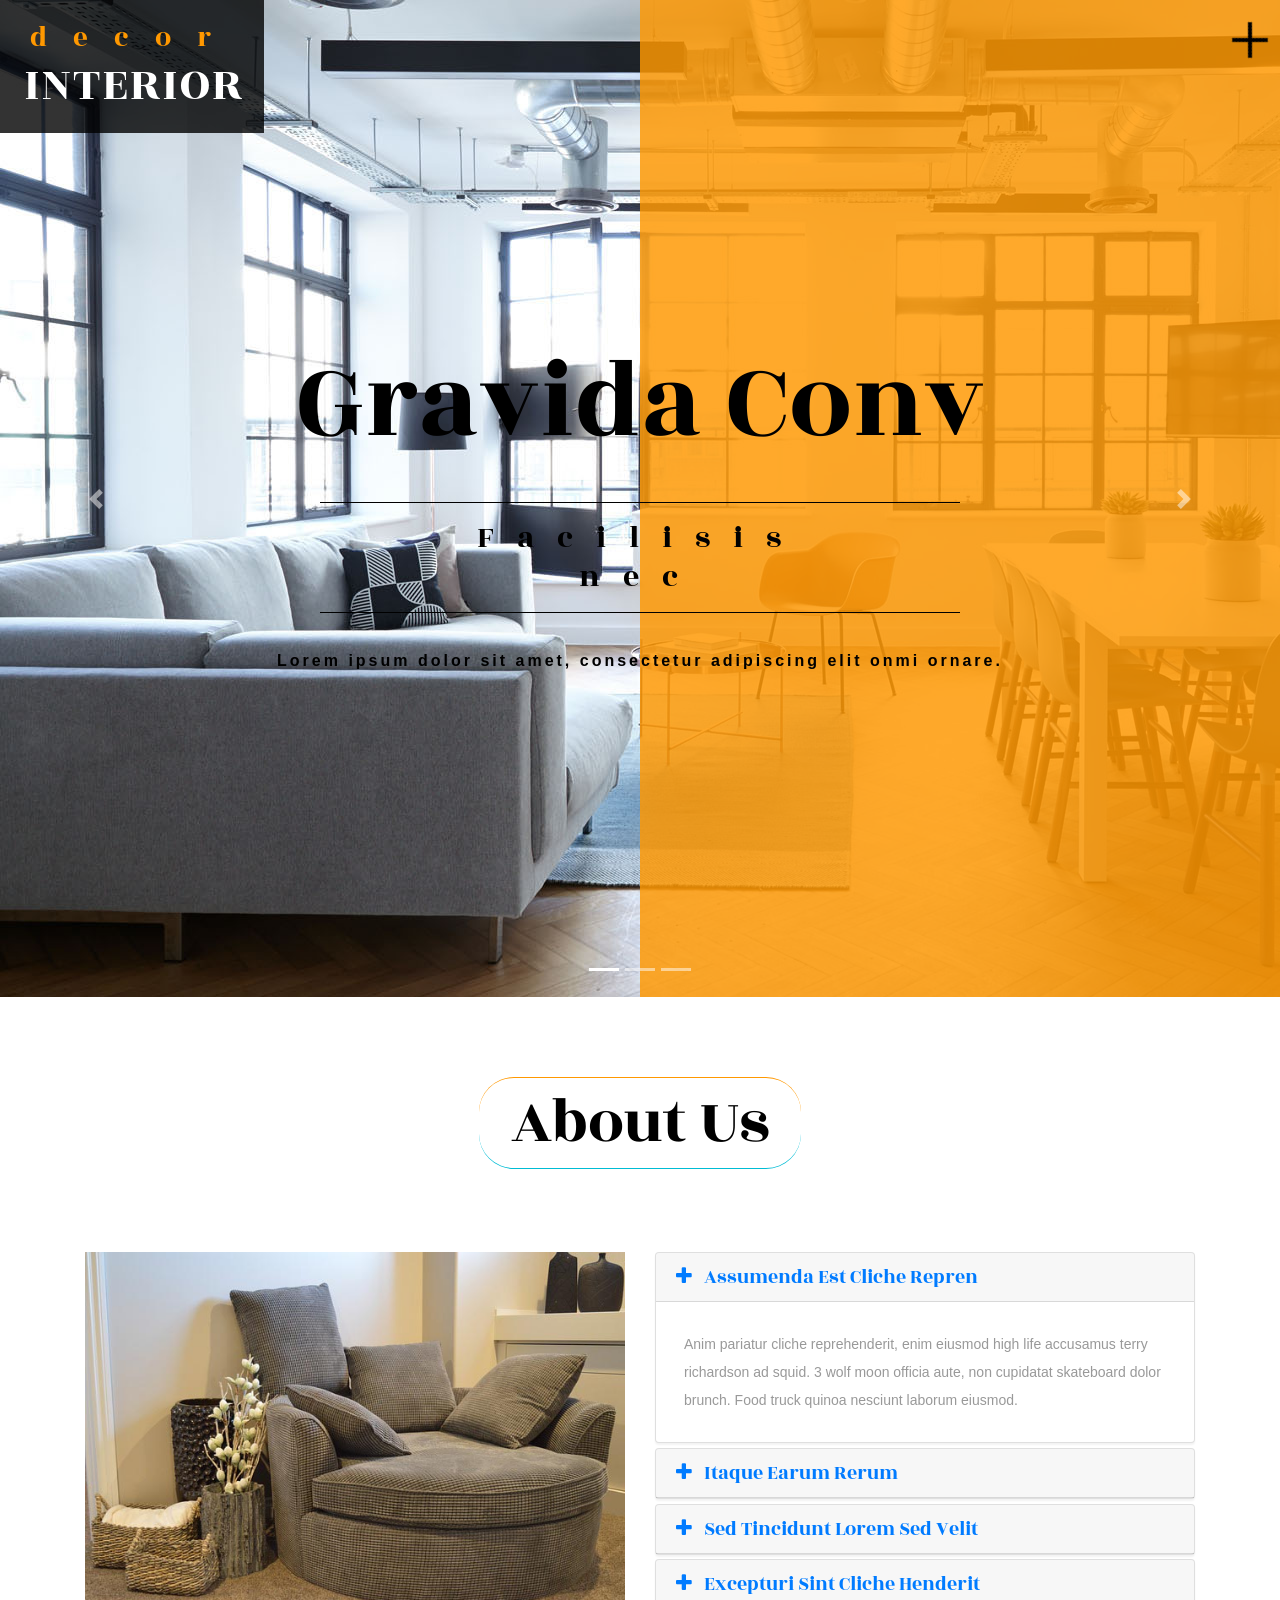
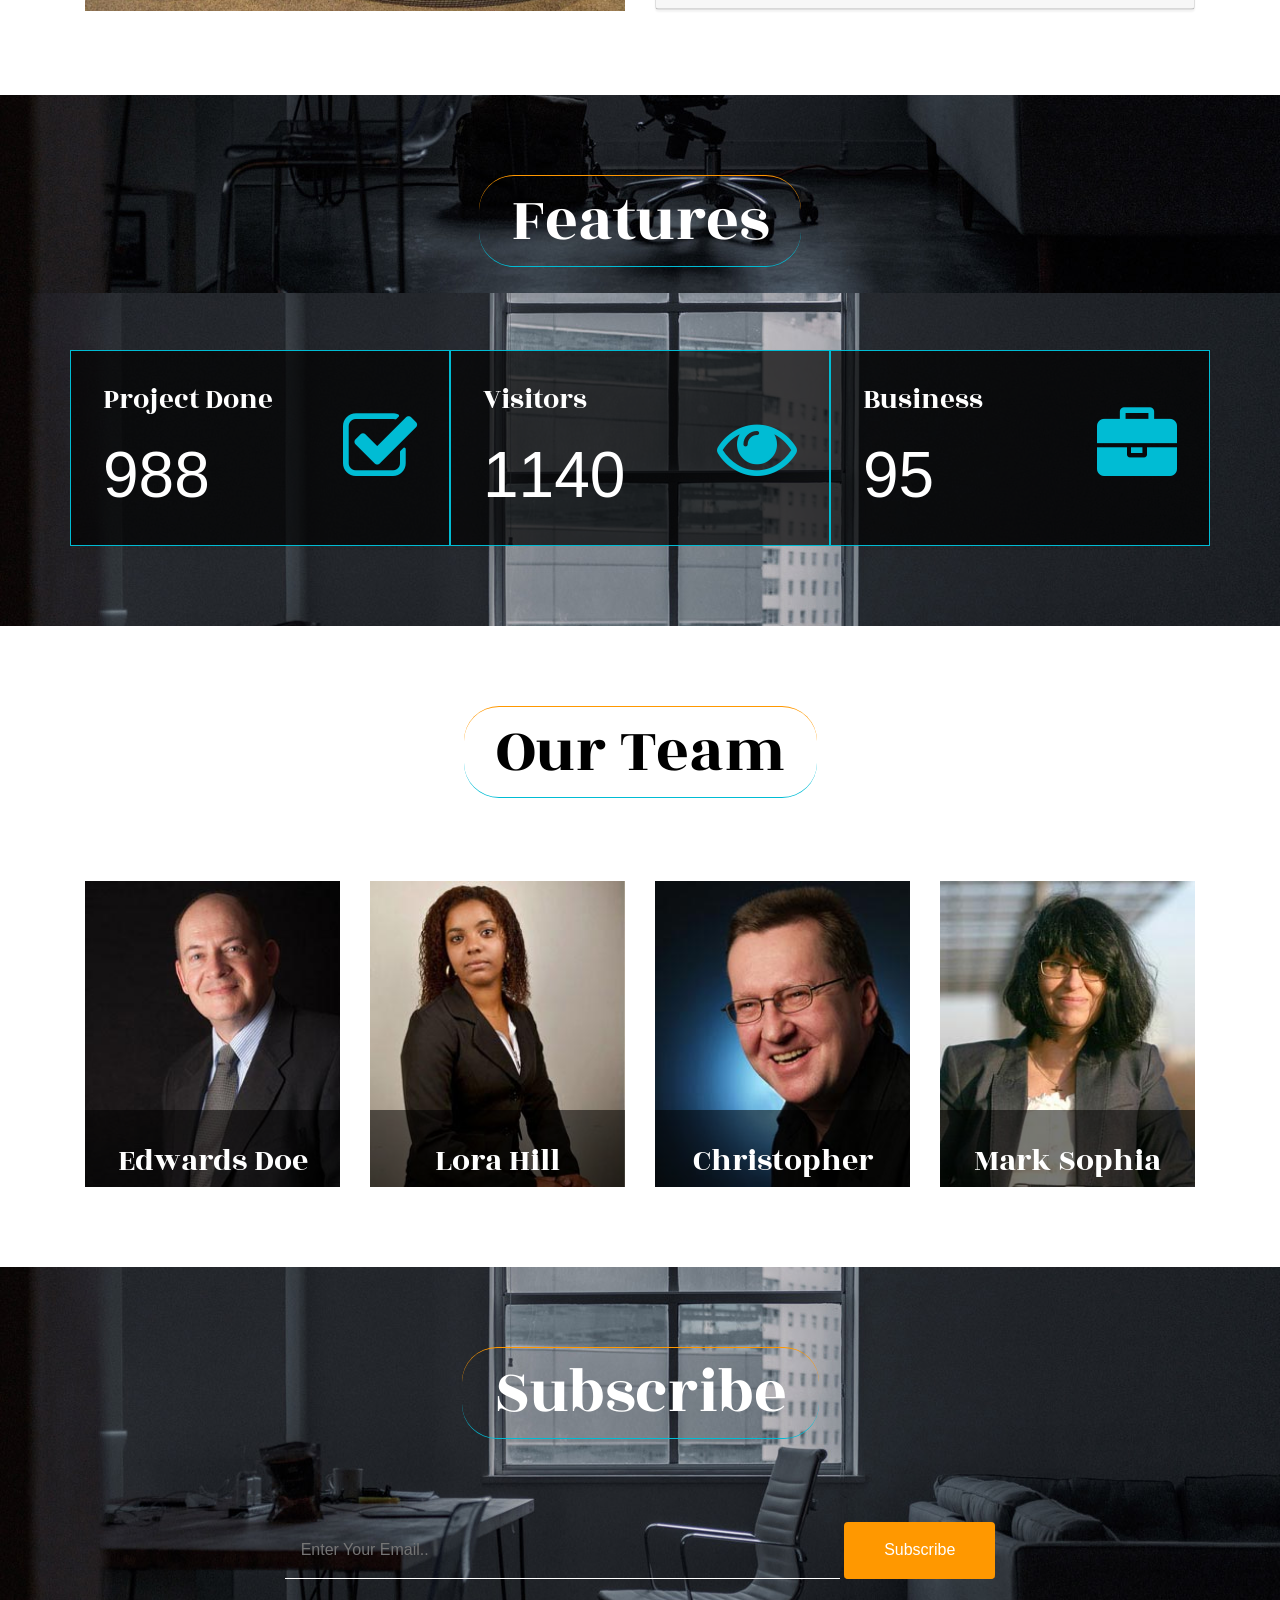
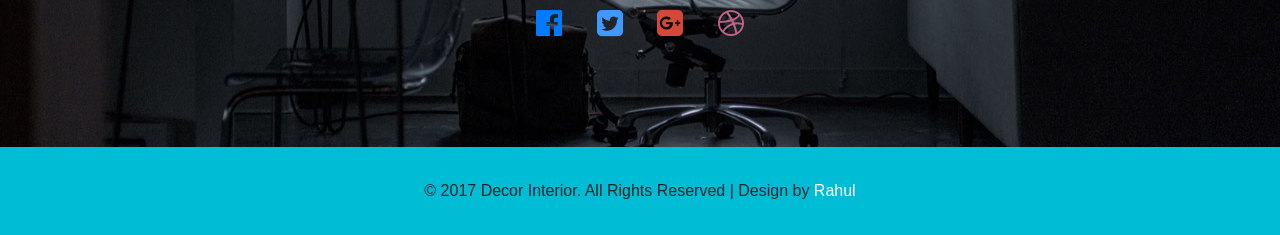
==== about.html @ dc8f8042 "second commit adding files" ====
<!doctype html>
<html lang="en">
  <head>
    <title>Decor Interior | About</title>
    <!-- Required meta tags -->
    <meta charset="utf-8">
    <meta name="viewport" content="width=device-width, initial-scale=1, shrink-to-fit=no">

    <!-- Bootstrap CSS -->
    <link rel="stylesheet" href="https://maxcdn.bootstrapcdn.com/bootstrap/4.0.0-beta.2/css/bootstrap.min.css" integrity="sha384-PsH8R72JQ3SOdhVi3uxftmaW6Vc51MKb0q5P2rRUpPvrszuE4W1povHYgTpBfshb" crossorigin="anonymous">
    <link rel="stylesheet" href="Assets/stylesheets/material-design-iconic-font.min.css">
    <link rel="stylesheet" href="Assets/stylesheets/font-awesome.min.css">
    <link rel="stylesheet" href="Assets/stylesheets/navigation-curtain-menu.css">
    <link rel="stylesheet" href="Assets/stylesheets/main.css">
    <link href="https://fonts.googleapis.com/css?family=Rozha+One" rel="stylesheet">
    
  </head>
  <body>
    <div id="container">
        <div id="content">
            <main id="main">
                <header id="header">
                    <h1>
                        <a href="#">
                            <span>Decor</span>
                            Interior
                        </a>
                    </h1>
                </header>
            <!--   //banner -->
                <div id="banner">
                   <div id="navigation_menu">
                       <span class="menu-trigger trigger icon icon-menu" rel="nav-overlay"></span>
                        <div id="nav-overlay">
                          <nav>
                           <ul>
                            <li><a href="#">Home</a></li>
                            <li><a href="about.html">About</a></li>
                            <li><a href="gallery.html">Gallery</a></li>
                            <li><a href="contact.html">Contact</a></li>
                           </ul>
                          </nav>
                        </div>
                    </div>
                    <div id="carouselExampleIndicators" class="carousel slide" data-ride="carousel">
                      <ol class="carousel-indicators">
                        <li data-target="#carouselExampleIndicators" data-slide-to="0" class="active"></li>
                        <li data-target="#carouselExampleIndicators" data-slide-to="1"></li>
                        <li data-target="#carouselExampleIndicators" data-slide-to="2"></li>
                      </ol>
                      <div class="carousel-inner">
                        <div class="carousel-item active" id="slider">
                          <h2>Gravida Conv</h2>
                          <h6>Facilisis nec</h6>
                          <p>Lorem ipsum dolor sit amet, consectetur adipiscing elit onmi ornare.</p>
                        </div>
                        <div class="carousel-item" id="slider">
                          <h2>Decor Interior</h2>
                          <h6>Facilisis nec</h6>
                          <p>Lorem ipsum dolor sit amet, consectetur adipiscing elit onmi ornare.</p>
                        </div>
                        <div class="carousel-item" id="slider">
                          <h2>lorem ipsum</h2>
                          <h6>Facilisis nec</h6>
                          <p>Integer gravida mauris non mi gravida at sollicitudin odio efficitur.</p>
                        </div>
                      </div>
                      <a class="carousel-control-prev" href="#carouselExampleIndicators" role="button" data-slide="prev">
                        <span class="carousel-control-prev-icon" aria-hidden="true"></span>
                        <span class="sr-only">Previous</span>
                      </a>
                      <a class="carousel-control-next" href="#carouselExampleIndicators" role="button" data-slide="next">
                        <span class="carousel-control-next-icon" aria-hidden="true"></span>
                        <span class="sr-only">Next</span>
                      </a>
                    </div>
                </div>
        <!-- ////banner -->
                
                <section id="about_us">
                    <div class="container">
                        <div id="title">
                            <h3>About Us</h3>
                        </div>
                        <div class="row">
                            <div class="col-md-6">
                                <img src="Assets/images/img1.jpg" class="img-fluid" alt="Responsive image">
                            </div>
                            <div class="col-md-6">
                                <div id="accordion" role="tablist">
                                  <div class="card" id="accordian_custom">
                                    <div class="card-header" role="tab" id="headingOne">
                                      <h5 class="mb-0">
                                        <a data-toggle="collapse" href="#collapseOne" aria-expanded="true" aria-controls="collapseOne">
                                         <i class="fa fa-plus" aria-hidden="true"></i> 
                                         &nbsp;  
                                          Assumenda Est Cliche Repren
                                        </a>
                                      </h5>
                                    </div>

                                    <div id="collapseOne" class="collapse show" role="tabpanel" aria-labelledby="headingOne" data-parent="#accordion">
                                      <div class="card-body" id="accordian-open">
                                        Anim pariatur cliche reprehenderit, enim eiusmod high life accusamus terry richardson ad squid. 3 wolf moon officia aute, non cupidatat skateboard dolor brunch. Food truck quinoa nesciunt laborum eiusmod.
                                      </div>
                                    </div>
                                  </div>
                                  <div class="card" id="accordian_custom">
                                    <div class="card-header" role="tab" id="headingTwo">
                                      <h5 class="mb-0">
                                        <a class="collapsed" data-toggle="collapse" href="#collapseTwo" aria-expanded="false" aria-controls="collapseTwo">
                                         <i class="fa fa-plus" aria-hidden="true"></i>
                                         &nbsp;
                                          Itaque Earum Rerum
                                        </a>
                                      </h5>
                                    </div>
                                    <div id="collapseTwo" class="collapse" role="tabpanel" aria-labelledby="headingTwo" data-parent="#accordion">
                                      <div class="card-body" id="accordian-open">
                                        Anim pariatur cliche reprehenderit, enim eiusmod high life accusamus terry richardson ad squid. 3 wolf moon officia aute, non cupidatat skateboard dolor brunch. Food truck quinoa nesciunt laborum eiusmod.
                                      </div>
                                    </div>
                                  </div>
                                  <div class="card" id="accordian_custom">
                                    <div class="card-header" role="tab" id="headingThree">
                                      <h5 class="mb-0">
                                        <a class="collapsed" data-toggle="collapse" href="#collapseThree" aria-expanded="false" aria-controls="collapseThree">
                                         <i class="fa fa-plus" aria-hidden="true"></i>
                                         &nbsp;
                                          Sed Tincidunt Lorem Sed Velit
                                          
                                        </a>
                                      </h5>
                                    </div>
                                    <div id="collapseThree" class="collapse" role="tabpanel" aria-labelledby="headingThree" data-parent="#accordion">
                                      <div class="card-body" id="accordian-open">
                                        Anim pariatur cliche reprehenderit, enim eiusmod high life accusamus terry richardson ad squid. 3 wolf moon officia aute, non cupidatat skateboard dolor brunch. Food truck quinoa nesciunt laborum eiusmod.
                                      </div>
                                    </div>
                                  </div>
                                  <div class="card" id="accordian_custom">
                                    <div class="card-header" role="tab" id="headingTwo">
                                      <h5 class="mb-0">
                                        <a class="collapsed" data-toggle="collapse" href="#collapseTwo" aria-expanded="false" aria-controls="collapseTwo">
                                         <i class="fa fa-plus" aria-hidden="true"></i>
                                         &nbsp;
                                          Excepturi Sint Cliche Henderit
                                        </a>
                                      </h5>
                                    </div>
                                    <div id="collapseTwo" class="collapse" role="tabpanel" aria-labelledby="headingTwo" data-parent="#accordion">
                                      <div class="card-body" id="accordian-open">
                                        Anim pariatur cliche reprehenderit, enim eiusmod high life accusamus terry richardson ad squid. 3 wolf moon officia aute, non cupidatat skateboard dolor brunch. Food truck quinoa nesciunt laborum eiusmod.
                                      </div>
                                    </div>
                                  </div>
                                </div>
                            </div>
                        </div>
                    </div>
                </section>
                <section data-paroller-factor="0.3" id="features" class="parallax">
                    <div class="container">
                        <div id="title" class="custom">
                            <h3>Features</h3>
                        </div>
                        
                        <div class="row">
                            <div class="col-md-4" id="features-col">
                                <div class="features-left">
                                    <h4>Project Done</h4>
                                    <h5>
                                        <span class="counter">5200</span>
                                    </h5>
                                </div>
                                <div class="features-right">
                                    <i class="fa fa-check-square-o" id="glyphion1" aria-hidden="true"></i>
                                </div>
                            </div>
                            <div class="col-md-4" id="features-col">
                                <div class="features-left">
                                    <h4>Visitors</h4>
                                    <h5>
                                        <span class="counter">6000</span>
                                    </h5>
                                </div>
                                <div class="features-right">
                                    <i class="fa fa-eye" id="glyphion2" aria-hidden="true"></i>
                                </div>
                            </div>
                            <div class="col-md-4" id="features-col">
                                <div class="features-left">
                                    <h4>Business</h4>
                                    <h5>
                                        <span class="counter">500</span>
                                    </h5>
                                </div>
                                <div class="features-right">
                                    <i class="fa fa-briefcase" id="glyphion3" aria-hidden="true"></i>
                                </div>
                            </div>
                        </div>
                    </div>
                </section>
                <section id="team">
                    <div class="container">
                        <div id="title">
                            <h3>Our Team</h3>
                        </div>
                        <div class="row">
                            <div class="col-lg-3 " id="team-grid">
                                <img src="Assets/images/t1.jpg" class="img-fluid" alt="Responsive image">
                                <div class="captn">
                                    <h4>Edwards Doe</h4>
                                    <p>Founder</p> 
                                </div>
                            </div>
                            <div class="col-lg-3 " id="team-grid">
                                <img src="Assets/images/t2.jpg" class="img-fluid" alt="Responsive image">
                                <div class="captn">
                                    <h4>Lora Hill</h4>
                                    <p>Lead Manager</p> 
                                </div>
                            </div>
                            <div class="col-lg-3 " id="team-grid">
                                <img src="Assets/images/t3.jpg" class="img-fluid" alt="Responsive image">
                                <div class="captn">
                                    <h4>Christopher</h4>
                                    <p>Lead Manager</p> 
                                </div>
                            </div>
                            <div class="col-lg-3 " id="team-grid">
                                <img src="Assets/images/t4.jpg" class="img-fluid" alt="Responsive image">
                                <div class="captn">
                                    <h4>Mark Sophia</h4>
                                    <p>Lead Manager</p> 
                                </div>
                            </div>
                        </div>
                    </div>
                </section>
                <section data-paroller-factor="0.3" id="subscribe" class="parallax">
                    <div class="container">
                        <div id="title" class="custom">
                            <h3>Subscribe</h3>
                        </div>
                        <form action="#" method="post">
                          <div class="row">
                              <div class="col-lg-12">
                                  <input type="text" id="id1" placeholder="Enter Your Email..">
                                  <button type="submit" id="id2" class="btn btn-primary">Subscribe</button>
                              </div>
                          </div>
                        </form>
                        <div class="social-nav">
                            <ul>
                                <li>
                                    <a href="#"><i class="fa fa-facebook-official" aria-hidden="true"></i></a>
                                </li>
                                <li>
                                    <a href="#"><i class="fa fa-twitter-square" aria-hidden="true"></i></a>
                                </li>
                                <li>
                                    <a href="#"><i class="fa fa-google-plus-square" aria-hidden="true"></i></a>
                                </li>
                                <li>
                                    <a href="#"><i class="fa fa-dribbble" aria-hidden="true"></i></a>
                                </li>
                            </ul>
                        </div>
                    </div>
                </section>
                <footer id="footer">
                    <div class="container">
                        <p>© 2017 Decor Interior. All Rights Reserved | Design by <span class="owner">Rahul</span></p>
                    </div>
                </footer>
            </main>
        </div>
        
        
    </div>

    <!-- Optional JavaScript -->
    <!-- jQuery first, then Popper.js, then Bootstrap JS -->
    <script src="https://code.jquery.com/jquery-3.2.1.slim.min.js" integrity="sha384-KJ3o2DKtIkvYIK3UENzmM7KCkRr/rE9/Qpg6aAZGJwFDMVNA/GpGFF93hXpG5KkN" crossorigin="anonymous"></script>
    <script src="https://cdnjs.cloudflare.com/ajax/libs/popper.js/1.12.3/umd/popper.min.js" integrity="sha384-vFJXuSJphROIrBnz7yo7oB41mKfc8JzQZiCq4NCceLEaO4IHwicKwpJf9c9IpFgh" crossorigin="anonymous"></script>
    <script src="https://maxcdn.bootstrapcdn.com/bootstrap/4.0.0-beta.2/js/bootstrap.min.js" integrity="sha384-alpBpkh1PFOepccYVYDB4do5UnbKysX5WZXm3XxPqe5iKTfUKjNkCk9SaVuEZflJ" crossorigin="anonymous"></script>
    
    <!-- jquery minified version -->
    <script src="Js/jquery-3.2.1.min.js"></script>
    <!-- jquery minified version -->
    
    <!-- navigation-curtain-menu -->
    <script src="Js/navigation-curtain-menu.js"></script>
    <!-- navigation-curtain-menu -->
      
      <!-- parallax -->
      <script src="Js/jquery.paroller.min.js"></script>
      <script>
          $(window).paroller();
          $(".parallax").paroller({
              factor: '0.5', type: 'background', direction: 'vertical'
          });
      </script>
      <!-- parallax -->
      
     <!-- count-up -->
     <script src="Js/jquery.waypoints.min.js"></script>
     <script src="Js/jquery.countup.js"></script>    
     <script>
         $('.counter').countUp();
      </script>
  </body>
</html>
---- Assets/stylesheets/material-design-iconic-font.min.css ----
@font-face{font-family:Material-Design-Iconic-Font;src:url(../fonts/Material-Design-Iconic-Font.woff2?v=2.2.0) format('woff2'),url(../fonts/Material-Design-Iconic-Font.woff?v=2.2.0) format('woff'),url(../fonts/Material-Design-Iconic-Font.ttf?v=2.2.0) format('truetype')}.zmdi{display:inline-block;font:normal normal normal 14px/1 'Material-Design-Iconic-Font';font-size:inherit;text-rendering:auto;-webkit-font-smoothing:antialiased;-moz-osx-font-smoothing:grayscale}.zmdi-hc-lg{font-size:1.33333333em;line-height:.75em;vertical-align:-15%}.zmdi-hc-2x{font-size:2em}.zmdi-hc-3x{font-size:3em}.zmdi-hc-4x{font-size:4em}.zmdi-hc-5x{font-size:5em}.zmdi-hc-fw{width:1.28571429em;text-align:center}.zmdi-hc-ul{padding-left:0;margin-left:2.14285714em;list-style-type:none}.zmdi-hc-ul>li{position:relative}.zmdi-hc-li{position:absolute;left:-2.14285714em;width:2.14285714em;top:.14285714em;text-align:center}.zmdi-hc-li.zmdi-hc-lg{left:-1.85714286em}.zmdi-hc-border{padding:.1em .25em;border:solid .1em #9e9e9e;border-radius:2px}.zmdi-hc-border-circle{padding:.1em .25em;border:solid .1em #9e9e9e;border-radius:50%}.zmdi.pull-left{float:left;margin-right:.15em}.zmdi.pull-right{float:right;margin-left:.15em}.zmdi-hc-spin{-webkit-animation:zmdi-spin 1.5s infinite linear;animation:zmdi-spin 1.5s infinite linear}.zmdi-hc-spin-reverse{-webkit-animation:zmdi-spin-reverse 1.5s infinite linear;animation:zmdi-spin-reverse 1.5s infinite linear}@-webkit-keyframes zmdi-spin{0%{-webkit-transform:rotate(0deg);transform:rotate(0deg)}100%{-webkit-transform:rotate(359deg);transform:rotate(359deg)}}@keyframes zmdi-spin{0%{-webkit-transform:rotate(0deg);transform:rotate(0deg)}100%{-webkit-transform:rotate(359deg);transform:rotate(359deg)}}@-webkit-keyframes zmdi-spin-reverse{0%{-webkit-transform:rotate(0deg);transform:rotate(0deg)}100%{-webkit-transform:rotate(-359deg);transform:rotate(-359deg)}}@keyframes zmdi-spin-reverse{0%{-webkit-transform:rotate(0deg);transform:rotate(0deg)}100%{-webkit-transform:rotate(-359deg);transform:rotate(-359deg)}}.zmdi-hc-rotate-90{-webkit-transform:rotate(90deg);-ms-transform:rotate(90deg);transform:rotate(90deg)}.zmdi-hc-rotate-180{-webkit-transform:rotate(180deg);-ms-transform:rotate(180deg);transform:rotate(180deg)}.zmdi-hc-rotate-270{-webkit-transform:rotate(270deg);-ms-transform:rotate(270deg);transform:rotate(270deg)}.zmdi-hc-flip-horizontal{-webkit-transform:scale(-1,1);-ms-transform:scale(-1,1);transform:scale(-1,1)}.zmdi-hc-flip-vertical{-webkit-transform:scale(1,-1);-ms-transform:scale(1,-1);transform:scale(1,-1)}.zmdi-hc-stack{position:relative;display:inline-block;width:2em;height:2em;line-height:2em;vertical-align:middle}.zmdi-hc-stack-1x,.zmdi-hc-stack-2x{position:absolute;left:0;width:100%;text-align:center}.zmdi-hc-stack-1x{line-height:inherit}.zmdi-hc-stack-2x{font-size:2em}.zmdi-hc-inverse{color:#fff}.zmdi-3d-rotation:before{content:'\f101'}.zmdi-airplane-off:before{content:'\f102'}.zmdi-airplane:before{content:'\f103'}.zmdi-album:before{content:'\f104'}.zmdi-archive:before{content:'\f105'}.zmdi-assignment-account:before{content:'\f106'}.zmdi-assignment-alert:before{content:'\f107'}.zmdi-assignment-check:before{content:'\f108'}.zmdi-assignment-o:before{content:'\f109'}.zmdi-assignment-return:before{content:'\f10a'}.zmdi-assignment-returned:before{content:'\f10b'}.zmdi-assignment:before{content:'\f10c'}.zmdi-attachment-alt:before{content:'\f10d'}.zmdi-attachment:before{content:'\f10e'}.zmdi-audio:before{content:'\f10f'}.zmdi-badge-check:before{content:'\f110'}.zmdi-balance-wallet:before{content:'\f111'}.zmdi-balance:before{content:'\f112'}.zmdi-battery-alert:before{content:'\f113'}.zmdi-battery-flash:before{content:'\f114'}.zmdi-battery-unknown:before{content:'\f115'}.zmdi-battery:before{content:'\f116'}.zmdi-bike:before{content:'\f117'}.zmdi-block-alt:before{content:'\f118'}.zmdi-block:before{content:'\f119'}.zmdi-boat:before{content:'\f11a'}.zmdi-book-image:before{content:'\f11b'}.zmdi-book:before{content:'\f11c'}.zmdi-bookmark-outline:before{content:'\f11d'}.zmdi-bookmark:before{content:'\f11e'}.zmdi-brush:before{content:'\f11f'}.zmdi-bug:before{content:'\f120'}.zmdi-bus:before{content:'\f121'}.zmdi-cake:before{content:'\f122'}.zmdi-car-taxi:before{content:'\f123'}.zmdi-car-wash:before{content:'\f124'}.zmdi-car:before{content:'\f125'}.zmdi-card-giftcard:before{content:'\f126'}.zmdi-card-membership:before{content:'\f127'}.zmdi-card-travel:before{content:'\f128'}.zmdi-card:before{content:'\f129'}.zmdi-case-check:before{content:'\f12a'}.zmdi-case-download:before{content:'\f12b'}.zmdi-case-play:before{content:'\f12c'}.zmdi-case:before{content:'\f12d'}.zmdi-cast-connected:before{content:'\f12e'}.zmdi-cast:before{content:'\f12f'}.zmdi-chart-donut:before{content:'\f130'}.zmdi-chart:before{content:'\f131'}.zmdi-city-alt:before{content:'\f132'}.zmdi-city:before{content:'\f133'}.zmdi-close-circle-o:before{content:'\f134'}.zmdi-close-circle:before{content:'\f135'}.zmdi-close:before{content:'\f136'}.zmdi-cocktail:before{content:'\f137'}.zmdi-code-setting:before{content:'\f138'}.zmdi-code-smartphone:before{content:'\f139'}.zmdi-code:before{content:'\f13a'}.zmdi-coffee:before{content:'\f13b'}.zmdi-collection-bookmark:before{content:'\f13c'}.zmdi-collection-case-play:before{content:'\f13d'}.zmdi-collection-folder-image:before{content:'\f13e'}.zmdi-collection-image-o:before{content:'\f13f'}.zmdi-collection-image:before{content:'\f140'}.zmdi-collection-item-1:before{content:'\f141'}.zmdi-collection-item-2:before{content:'\f142'}.zmdi-collection-item-3:before{content:'\f143'}.zmdi-collection-item-4:before{content:'\f144'}.zmdi-collection-item-5:before{content:'\f145'}.zmdi-collection-item-6:before{content:'\f146'}.zmdi-collection-item-7:before{content:'\f147'}.zmdi-collection-item-8:before{content:'\f148'}.zmdi-collection-item-9-plus:before{content:'\f149'}.zmdi-collection-item-9:before{content:'\f14a'}.zmdi-collection-item:before{content:'\f14b'}.zmdi-collection-music:before{content:'\f14c'}.zmdi-collection-pdf:before{content:'\f14d'}.zmdi-collection-plus:before{content:'\f14e'}.zmdi-collection-speaker:before{content:'\f14f'}.zmdi-collection-text:before{content:'\f150'}.zmdi-collection-video:before{content:'\f151'}.zmdi-compass:before{content:'\f152'}.zmdi-cutlery:before{content:'\f153'}.zmdi-delete:before{content:'\f154'}.zmdi-dialpad:before{content:'\f155'}.zmdi-dns:before{content:'\f156'}.zmdi-drink:before{content:'\f157'}.zmdi-edit:before{content:'\f158'}.zmdi-email-open:before{content:'\f159'}.zmdi-email:before{content:'\f15a'}.zmdi-eye-off:before{content:'\f15b'}.zmdi-eye:before{content:'\f15c'}.zmdi-eyedropper:before{content:'\f15d'}.zmdi-favorite-outline:before{content:'\f15e'}.zmdi-favorite:before{content:'\f15f'}.zmdi-filter-list:before{content:'\f160'}.zmdi-fire:before{content:'\f161'}.zmdi-flag:before{content:'\f162'}.zmdi-flare:before{content:'\f163'}.zmdi-flash-auto:before{content:'\f164'}.zmdi-flash-off:before{content:'\f165'}.zmdi-flash:before{content:'\f166'}.zmdi-flip:before{content:'\f167'}.zmdi-flower-alt:before{content:'\f168'}.zmdi-flower:before{content:'\f169'}.zmdi-font:before{content:'\f16a'}.zmdi-fullscreen-alt:before{content:'\f16b'}.zmdi-fullscreen-exit:before{content:'\f16c'}.zmdi-fullscreen:before{content:'\f16d'}.zmdi-functions:before{content:'\f16e'}.zmdi-gas-station:before{content:'\f16f'}.zmdi-gesture:before{content:'\f170'}.zmdi-globe-alt:before{content:'\f171'}.zmdi-globe-lock:before{content:'\f172'}.zmdi-globe:before{content:'\f173'}.zmdi-graduation-cap:before{content:'\f174'}.zmdi-home:before{content:'\f175'}.zmdi-hospital-alt:before{content:'\f176'}.zmdi-hospital:before{content:'\f177'}.zmdi-hotel:before{content:'\f178'}.zmdi-hourglass-alt:before{content:'\f179'}.zmdi-hourglass-outline:before{content:'\f17a'}.zmdi-hourglass:before{content:'\f17b'}.zmdi-http:before{content:'\f17c'}.zmdi-image-alt:before{content:'\f17d'}.zmdi-image-o:before{content:'\f17e'}.zmdi-image:before{content:'\f17f'}.zmdi-inbox:before{content:'\f180'}.zmdi-invert-colors-off:before{content:'\f181'}.zmdi-invert-colors:before{content:'\f182'}.zmdi-key:before{content:'\f183'}.zmdi-label-alt-outline:before{content:'\f184'}.zmdi-label-alt:before{content:'\f185'}.zmdi-label-heart:before{content:'\f186'}.zmdi-label:before{content:'\f187'}.zmdi-labels:before{content:'\f188'}.zmdi-lamp:before{content:'\f189'}.zmdi-landscape:before{content:'\f18a'}.zmdi-layers-off:before{content:'\f18b'}.zmdi-layers:before{content:'\f18c'}.zmdi-library:before{content:'\f18d'}.zmdi-link:before{content:'\f18e'}.zmdi-lock-open:before{content:'\f18f'}.zmdi-lock-outline:before{content:'\f190'}.zmdi-lock:before{content:'\f191'}.zmdi-mail-reply-all:before{content:'\f192'}.zmdi-mail-reply:before{content:'\f193'}.zmdi-mail-send:before{content:'\f194'}.zmdi-mall:before{content:'\f195'}.zmdi-map:before{content:'\f196'}.zmdi-menu:before{content:'\f197'}.zmdi-money-box:before{content:'\f198'}.zmdi-money-off:before{content:'\f199'}.zmdi-money:before{content:'\f19a'}.zmdi-more-vert:before{content:'\f19b'}.zmdi-more:before{content:'\f19c'}.zmdi-movie-alt:before{content:'\f19d'}.zmdi-movie:before{content:'\f19e'}.zmdi-nature-people:before{content:'\f19f'}.zmdi-nature:before{content:'\f1a0'}.zmdi-navigation:before{content:'\f1a1'}.zmdi-open-in-browser:before{content:'\f1a2'}.zmdi-open-in-new:before{content:'\f1a3'}.zmdi-palette:before{content:'\f1a4'}.zmdi-parking:before{content:'\f1a5'}.zmdi-pin-account:before{content:'\f1a6'}.zmdi-pin-assistant:before{content:'\f1a7'}.zmdi-pin-drop:before{content:'\f1a8'}.zmdi-pin-help:before{content:'\f1a9'}.zmdi-pin-off:before{content:'\f1aa'}.zmdi-pin:before{content:'\f1ab'}.zmdi-pizza:before{content:'\f1ac'}.zmdi-plaster:before{content:'\f1ad'}.zmdi-power-setting:before{content:'\f1ae'}.zmdi-power:before{content:'\f1af'}.zmdi-print:before{content:'\f1b0'}.zmdi-puzzle-piece:before{content:'\f1b1'}.zmdi-quote:before{content:'\f1b2'}.zmdi-railway:before{content:'\f1b3'}.zmdi-receipt:before{content:'\f1b4'}.zmdi-refresh-alt:before{content:'\f1b5'}.zmdi-refresh-sync-alert:before{content:'\f1b6'}.zmdi-refresh-sync-off:before{content:'\f1b7'}.zmdi-refresh-sync:before{content:'\f1b8'}.zmdi-refresh:before{content:'\f1b9'}.zmdi-roller:before{content:'\f1ba'}.zmdi-ruler:before{content:'\f1bb'}.zmdi-scissors:before{content:'\f1bc'}.zmdi-screen-rotation-lock:before{content:'\f1bd'}.zmdi-screen-rotation:before{content:'\f1be'}.zmdi-search-for:before{content:'\f1bf'}.zmdi-search-in-file:before{content:'\f1c0'}.zmdi-search-in-page:before{content:'\f1c1'}.zmdi-search-replace:before{content:'\f1c2'}.zmdi-search:before{content:'\f1c3'}.zmdi-seat:before{content:'\f1c4'}.zmdi-settings-square:before{content:'\f1c5'}.zmdi-settings:before{content:'\f1c6'}.zmdi-shield-check:before{content:'\f1c7'}.zmdi-shield-security:before{content:'\f1c8'}.zmdi-shopping-basket:before{content:'\f1c9'}.zmdi-shopping-cart-plus:before{content:'\f1ca'}.zmdi-shopping-cart:before{content:'\f1cb'}.zmdi-sign-in:before{content:'\f1cc'}.zmdi-sort-amount-asc:before{content:'\f1cd'}.zmdi-sort-amount-desc:before{content:'\f1ce'}.zmdi-sort-asc:before{content:'\f1cf'}.zmdi-sort-desc:before{content:'\f1d0'}.zmdi-spellcheck:before{content:'\f1d1'}.zmdi-storage:before{content:'\f1d2'}.zmdi-store-24:before{content:'\f1d3'}.zmdi-store:before{content:'\f1d4'}.zmdi-subway:before{content:'\f1d5'}.zmdi-sun:before{content:'\f1d6'}.zmdi-tab-unselected:before{content:'\f1d7'}.zmdi-tab:before{content:'\f1d8'}.zmdi-tag-close:before{content:'\f1d9'}.zmdi-tag-more:before{content:'\f1da'}.zmdi-tag:before{content:'\f1db'}.zmdi-thumb-down:before{content:'\f1dc'}.zmdi-thumb-up-down:before{content:'\f1dd'}.zmdi-thumb-up:before{content:'\f1de'}.zmdi-ticket-star:before{content:'\f1df'}.zmdi-toll:before{content:'\f1e0'}.zmdi-toys:before{content:'\f1e1'}.zmdi-traffic:before{content:'\f1e2'}.zmdi-translate:before{content:'\f1e3'}.zmdi-triangle-down:before{content:'\f1e4'}.zmdi-triangle-up:before{content:'\f1e5'}.zmdi-truck:before{content:'\f1e6'}.zmdi-turning-sign:before{content:'\f1e7'}.zmdi-wallpaper:before{content:'\f1e8'}.zmdi-washing-machine:before{content:'\f1e9'}.zmdi-window-maximize:before{content:'\f1ea'}.zmdi-window-minimize:before{content:'\f1eb'}.zmdi-window-restore:before{content:'\f1ec'}.zmdi-wrench:before{content:'\f1ed'}.zmdi-zoom-in:before{content:'\f1ee'}.zmdi-zoom-out:before{content:'\f1ef'}.zmdi-alert-circle-o:before{content:'\f1f0'}.zmdi-alert-circle:before{content:'\f1f1'}.zmdi-alert-octagon:before{content:'\f1f2'}.zmdi-alert-polygon:before{content:'\f1f3'}.zmdi-alert-triangle:before{content:'\f1f4'}.zmdi-help-outline:before{content:'\f1f5'}.zmdi-help:before{content:'\f1f6'}.zmdi-info-outline:before{content:'\f1f7'}.zmdi-info:before{content:'\f1f8'}.zmdi-notifications-active:before{content:'\f1f9'}.zmdi-notifications-add:before{content:'\f1fa'}.zmdi-notifications-none:before{content:'\f1fb'}.zmdi-notifications-off:before{content:'\f1fc'}.zmdi-notifications-paused:before{content:'\f1fd'}.zmdi-notifications:before{content:'\f1fe'}.zmdi-account-add:before{content:'\f1ff'}.zmdi-account-box-mail:before{content:'\f200'}.zmdi-account-box-o:before{content:'\f201'}.zmdi-account-box-phone:before{content:'\f202'}.zmdi-account-box:before{content:'\f203'}.zmdi-account-calendar:before{content:'\f204'}.zmdi-account-circle:before{content:'\f205'}.zmdi-account-o:before{content:'\f206'}.zmdi-account:before{content:'\f207'}.zmdi-accounts-add:before{content:'\f208'}.zmdi-accounts-alt:before{content:'\f209'}.zmdi-accounts-list-alt:before{content:'\f20a'}.zmdi-accounts-list:before{content:'\f20b'}.zmdi-accounts-outline:before{content:'\f20c'}.zmdi-accounts:before{content:'\f20d'}.zmdi-face:before{content:'\f20e'}.zmdi-female:before{content:'\f20f'}.zmdi-male-alt:before{content:'\f210'}.zmdi-male-female:before{content:'\f211'}.zmdi-male:before{content:'\f212'}.zmdi-mood-bad:before{content:'\f213'}.zmdi-mood:before{content:'\f214'}.zmdi-run:before{content:'\f215'}.zmdi-walk:before{content:'\f216'}.zmdi-cloud-box:before{content:'\f217'}.zmdi-cloud-circle:before{content:'\f218'}.zmdi-cloud-done:before{content:'\f219'}.zmdi-cloud-download:before{content:'\f21a'}.zmdi-cloud-off:before{content:'\f21b'}.zmdi-cloud-outline-alt:before{content:'\f21c'}.zmdi-cloud-outline:before{content:'\f21d'}.zmdi-cloud-upload:before{content:'\f21e'}.zmdi-cloud:before{content:'\f21f'}.zmdi-download:before{content:'\f220'}.zmdi-file-plus:before{content:'\f221'}.zmdi-file-text:before{content:'\f222'}.zmdi-file:before{content:'\f223'}.zmdi-folder-outline:before{content:'\f224'}.zmdi-folder-person:before{content:'\f225'}.zmdi-folder-star-alt:before{content:'\f226'}.zmdi-folder-star:before{content:'\f227'}.zmdi-folder:before{content:'\f228'}.zmdi-gif:before{content:'\f229'}.zmdi-upload:before{content:'\f22a'}.zmdi-border-all:before{content:'\f22b'}.zmdi-border-bottom:before{content:'\f22c'}.zmdi-border-clear:before{content:'\f22d'}.zmdi-border-color:before{content:'\f22e'}.zmdi-border-horizontal:before{content:'\f22f'}.zmdi-border-inner:before{content:'\f230'}.zmdi-border-left:before{content:'\f231'}.zmdi-border-outer:before{content:'\f232'}.zmdi-border-right:before{content:'\f233'}.zmdi-border-style:before{content:'\f234'}.zmdi-border-top:before{content:'\f235'}.zmdi-border-vertical:before{content:'\f236'}.zmdi-copy:before{content:'\f237'}.zmdi-crop:before{content:'\f238'}.zmdi-format-align-center:before{content:'\f239'}.zmdi-format-align-justify:before{content:'\f23a'}.zmdi-format-align-left:before{content:'\f23b'}.zmdi-format-align-right:before{content:'\f23c'}.zmdi-format-bold:before{content:'\f23d'}.zmdi-format-clear-all:before{content:'\f23e'}.zmdi-format-clear:before{content:'\f23f'}.zmdi-format-color-fill:before{content:'\f240'}.zmdi-format-color-reset:before{content:'\f241'}.zmdi-format-color-text:before{content:'\f242'}.zmdi-format-indent-decrease:before{content:'\f243'}.zmdi-format-indent-increase:before{content:'\f244'}.zmdi-format-italic:before{content:'\f245'}.zmdi-format-line-spacing:before{content:'\f246'}.zmdi-format-list-bulleted:before{content:'\f247'}.zmdi-format-list-numbered:before{content:'\f248'}.zmdi-format-ltr:before{content:'\f249'}.zmdi-format-rtl:before{content:'\f24a'}.zmdi-format-size:before{content:'\f24b'}.zmdi-format-strikethrough-s:before{content:'\f24c'}.zmdi-format-strikethrough:before{content:'\f24d'}.zmdi-format-subject:before{content:'\f24e'}.zmdi-format-underlined:before{content:'\f24f'}.zmdi-format-valign-bottom:before{content:'\f250'}.zmdi-format-valign-center:before{content:'\f251'}.zmdi-format-valign-top:before{content:'\f252'}.zmdi-redo:before{content:'\f253'}.zmdi-select-all:before{content:'\f254'}.zmdi-space-bar:before{content:'\f255'}.zmdi-text-format:before{content:'\f256'}.zmdi-transform:before{content:'\f257'}.zmdi-undo:before{content:'\f258'}.zmdi-wrap-text:before{content:'\f259'}.zmdi-comment-alert:before{content:'\f25a'}.zmdi-comment-alt-text:before{content:'\f25b'}.zmdi-comment-alt:before{content:'\f25c'}.zmdi-comment-edit:before{content:'\f25d'}.zmdi-comment-image:before{content:'\f25e'}.zmdi-comment-list:before{content:'\f25f'}.zmdi-comment-more:before{content:'\f260'}.zmdi-comment-outline:before{content:'\f261'}.zmdi-comment-text-alt:before{content:'\f262'}.zmdi-comment-text:before{content:'\f263'}.zmdi-comment-video:before{content:'\f264'}.zmdi-comment:before{content:'\f265'}.zmdi-comments:before{content:'\f266'}.zmdi-check-all:before{content:'\f267'}.zmdi-check-circle-u:before{content:'\f268'}.zmdi-check-circle:before{content:'\f269'}.zmdi-check-square:before{content:'\f26a'}.zmdi-check:before{content:'\f26b'}.zmdi-circle-o:before{content:'\f26c'}.zmdi-circle:before{content:'\f26d'}.zmdi-dot-circle-alt:before{content:'\f26e'}.zmdi-dot-circle:before{content:'\f26f'}.zmdi-minus-circle-outline:before{content:'\f270'}.zmdi-minus-circle:before{content:'\f271'}.zmdi-minus-square:before{content:'\f272'}.zmdi-minus:before{content:'\f273'}.zmdi-plus-circle-o-duplicate:before{content:'\f274'}.zmdi-plus-circle-o:before{content:'\f275'}.zmdi-plus-circle:before{content:'\f276'}.zmdi-plus-square:before{content:'\f277'}.zmdi-plus:before{content:'\f278'}.zmdi-square-o:before{content:'\f279'}.zmdi-star-circle:before{content:'\f27a'}.zmdi-star-half:before{content:'\f27b'}.zmdi-star-outline:before{content:'\f27c'}.zmdi-star:before{content:'\f27d'}.zmdi-bluetooth-connected:before{content:'\f27e'}.zmdi-bluetooth-off:before{content:'\f27f'}.zmdi-bluetooth-search:before{content:'\f280'}.zmdi-bluetooth-setting:before{content:'\f281'}.zmdi-bluetooth:before{content:'\f282'}.zmdi-camera-add:before{content:'\f283'}.zmdi-camera-alt:before{content:'\f284'}.zmdi-camera-bw:before{content:'\f285'}.zmdi-camera-front:before{content:'\f286'}.zmdi-camera-mic:before{content:'\f287'}.zmdi-camera-party-mode:before{content:'\f288'}.zmdi-camera-rear:before{content:'\f289'}.zmdi-camera-roll:before{content:'\f28a'}.zmdi-camera-switch:before{content:'\f28b'}.zmdi-camera:before{content:'\f28c'}.zmdi-card-alert:before{content:'\f28d'}.zmdi-card-off:before{content:'\f28e'}.zmdi-card-sd:before{content:'\f28f'}.zmdi-card-sim:before{content:'\f290'}.zmdi-desktop-mac:before{content:'\f291'}.zmdi-desktop-windows:before{content:'\f292'}.zmdi-device-hub:before{content:'\f293'}.zmdi-devices-off:before{content:'\f294'}.zmdi-devices:before{content:'\f295'}.zmdi-dock:before{content:'\f296'}.zmdi-floppy:before{content:'\f297'}.zmdi-gamepad:before{content:'\f298'}.zmdi-gps-dot:before{content:'\f299'}.zmdi-gps-off:before{content:'\f29a'}.zmdi-gps:before{content:'\f29b'}.zmdi-headset-mic:before{content:'\f29c'}.zmdi-headset:before{content:'\f29d'}.zmdi-input-antenna:before{content:'\f29e'}.zmdi-input-composite:before{content:'\f29f'}.zmdi-input-hdmi:before{content:'\f2a0'}.zmdi-input-power:before{content:'\f2a1'}.zmdi-input-svideo:before{content:'\f2a2'}.zmdi-keyboard-hide:before{content:'\f2a3'}.zmdi-keyboard:before{content:'\f2a4'}.zmdi-laptop-chromebook:before{content:'\f2a5'}.zmdi-laptop-mac:before{content:'\f2a6'}.zmdi-laptop:before{content:'\f2a7'}.zmdi-mic-off:before{content:'\f2a8'}.zmdi-mic-outline:before{content:'\f2a9'}.zmdi-mic-setting:before{content:'\f2aa'}.zmdi-mic:before{content:'\f2ab'}.zmdi-mouse:before{content:'\f2ac'}.zmdi-network-alert:before{content:'\f2ad'}.zmdi-network-locked:before{content:'\f2ae'}.zmdi-network-off:before{content:'\f2af'}.zmdi-network-outline:before{content:'\f2b0'}.zmdi-network-setting:before{content:'\f2b1'}.zmdi-network:before{content:'\f2b2'}.zmdi-phone-bluetooth:before{content:'\f2b3'}.zmdi-phone-end:before{content:'\f2b4'}.zmdi-phone-forwarded:before{content:'\f2b5'}.zmdi-phone-in-talk:before{content:'\f2b6'}.zmdi-phone-locked:before{content:'\f2b7'}.zmdi-phone-missed:before{content:'\f2b8'}.zmdi-phone-msg:before{content:'\f2b9'}.zmdi-phone-paused:before{content:'\f2ba'}.zmdi-phone-ring:before{content:'\f2bb'}.zmdi-phone-setting:before{content:'\f2bc'}.zmdi-phone-sip:before{content:'\f2bd'}.zmdi-phone:before{content:'\f2be'}.zmdi-portable-wifi-changes:before{content:'\f2bf'}.zmdi-portable-wifi-off:before{content:'\f2c0'}.zmdi-portable-wifi:before{content:'\f2c1'}.zmdi-radio:before{content:'\f2c2'}.zmdi-reader:before{content:'\f2c3'}.zmdi-remote-control-alt:before{content:'\f2c4'}.zmdi-remote-control:before{content:'\f2c5'}.zmdi-router:before{content:'\f2c6'}.zmdi-scanner:before{content:'\f2c7'}.zmdi-smartphone-android:before{content:'\f2c8'}.zmdi-smartphone-download:before{content:'\f2c9'}.zmdi-smartphone-erase:before{content:'\f2ca'}.zmdi-smartphone-info:before{content:'\f2cb'}.zmdi-smartphone-iphone:before{content:'\f2cc'}.zmdi-smartphone-landscape-lock:before{content:'\f2cd'}.zmdi-smartphone-landscape:before{content:'\f2ce'}.zmdi-smartphone-lock:before{content:'\f2cf'}.zmdi-smartphone-portrait-lock:before{content:'\f2d0'}.zmdi-smartphone-ring:before{content:'\f2d1'}.zmdi-smartphone-setting:before{content:'\f2d2'}.zmdi-smartphone-setup:before{content:'\f2d3'}.zmdi-smartphone:before{content:'\f2d4'}.zmdi-speaker:before{content:'\f2d5'}.zmdi-tablet-android:before{content:'\f2d6'}.zmdi-tablet-mac:before{content:'\f2d7'}.zmdi-tablet:before{content:'\f2d8'}.zmdi-tv-alt-play:before{content:'\f2d9'}.zmdi-tv-list:before{content:'\f2da'}.zmdi-tv-play:before{content:'\f2db'}.zmdi-tv:before{content:'\f2dc'}.zmdi-usb:before{content:'\f2dd'}.zmdi-videocam-off:before{content:'\f2de'}.zmdi-videocam-switch:before{content:'\f2df'}.zmdi-videocam:before{content:'\f2e0'}.zmdi-watch:before{content:'\f2e1'}.zmdi-wifi-alt-2:before{content:'\f2e2'}.zmdi-wifi-alt:before{content:'\f2e3'}.zmdi-wifi-info:before{content:'\f2e4'}.zmdi-wifi-lock:before{content:'\f2e5'}.zmdi-wifi-off:before{content:'\f2e6'}.zmdi-wifi-outline:before{content:'\f2e7'}.zmdi-wifi:before{content:'\f2e8'}.zmdi-arrow-left-bottom:before{content:'\f2e9'}.zmdi-arrow-left:before{content:'\f2ea'}.zmdi-arrow-merge:before{content:'\f2eb'}.zmdi-arrow-missed:before{content:'\f2ec'}.zmdi-arrow-right-top:before{content:'\f2ed'}.zmdi-arrow-right:before{content:'\f2ee'}.zmdi-arrow-split:before{content:'\f2ef'}.zmdi-arrows:before{content:'\f2f0'}.zmdi-caret-down-circle:before{content:'\f2f1'}.zmdi-caret-down:before{content:'\f2f2'}.zmdi-caret-left-circle:before{content:'\f2f3'}.zmdi-caret-left:before{content:'\f2f4'}.zmdi-caret-right-circle:before{content:'\f2f5'}.zmdi-caret-right:before{content:'\f2f6'}.zmdi-caret-up-circle:before{content:'\f2f7'}.zmdi-caret-up:before{content:'\f2f8'}.zmdi-chevron-down:before{content:'\f2f9'}.zmdi-chevron-left:before{content:'\f2fa'}.zmdi-chevron-right:before{content:'\f2fb'}.zmdi-chevron-up:before{content:'\f2fc'}.zmdi-forward:before{content:'\f2fd'}.zmdi-long-arrow-down:before{content:'\f2fe'}.zmdi-long-arrow-left:before{content:'\f2ff'}.zmdi-long-arrow-return:before{content:'\f300'}.zmdi-long-arrow-right:before{content:'\f301'}.zmdi-long-arrow-tab:before{content:'\f302'}.zmdi-long-arrow-up:before{content:'\f303'}.zmdi-rotate-ccw:before{content:'\f304'}.zmdi-rotate-cw:before{content:'\f305'}.zmdi-rotate-left:before{content:'\f306'}.zmdi-rotate-right:before{content:'\f307'}.zmdi-square-down:before{content:'\f308'}.zmdi-square-right:before{content:'\f309'}.zmdi-swap-alt:before{content:'\f30a'}.zmdi-swap-vertical-circle:before{content:'\f30b'}.zmdi-swap-vertical:before{content:'\f30c'}.zmdi-swap:before{content:'\f30d'}.zmdi-trending-down:before{content:'\f30e'}.zmdi-trending-flat:before{content:'\f30f'}.zmdi-trending-up:before{content:'\f310'}.zmdi-unfold-less:before{content:'\f311'}.zmdi-unfold-more:before{content:'\f312'}.zmdi-apps:before{content:'\f313'}.zmdi-grid-off:before{content:'\f314'}.zmdi-grid:before{content:'\f315'}.zmdi-view-agenda:before{content:'\f316'}.zmdi-view-array:before{content:'\f317'}.zmdi-view-carousel:before{content:'\f318'}.zmdi-view-column:before{content:'\f319'}.zmdi-view-comfy:before{content:'\f31a'}.zmdi-view-compact:before{content:'\f31b'}.zmdi-view-dashboard:before{content:'\f31c'}.zmdi-view-day:before{content:'\f31d'}.zmdi-view-headline:before{content:'\f31e'}.zmdi-view-list-alt:before{content:'\f31f'}.zmdi-view-list:before{content:'\f320'}.zmdi-view-module:before{content:'\f321'}.zmdi-view-quilt:before{content:'\f322'}.zmdi-view-stream:before{content:'\f323'}.zmdi-view-subtitles:before{content:'\f324'}.zmdi-view-toc:before{content:'\f325'}.zmdi-view-web:before{content:'\f326'}.zmdi-view-week:before{content:'\f327'}.zmdi-widgets:before{content:'\f328'}.zmdi-alarm-check:before{content:'\f329'}.zmdi-alarm-off:before{content:'\f32a'}.zmdi-alarm-plus:before{content:'\f32b'}.zmdi-alarm-snooze:before{content:'\f32c'}.zmdi-alarm:before{content:'\f32d'}.zmdi-calendar-alt:before{content:'\f32e'}.zmdi-calendar-check:before{content:'\f32f'}.zmdi-calendar-close:before{content:'\f330'}.zmdi-calendar-note:before{content:'\f331'}.zmdi-calendar:before{content:'\f332'}.zmdi-time-countdown:before{content:'\f333'}.zmdi-time-interval:before{content:'\f334'}.zmdi-time-restore-setting:before{content:'\f335'}.zmdi-time-restore:before{content:'\f336'}.zmdi-time:before{content:'\f337'}.zmdi-timer-off:before{content:'\f338'}.zmdi-timer:before{content:'\f339'}.zmdi-android-alt:before{content:'\f33a'}.zmdi-android:before{content:'\f33b'}.zmdi-apple:before{content:'\f33c'}.zmdi-behance:before{content:'\f33d'}.zmdi-codepen:before{content:'\f33e'}.zmdi-dribbble:before{content:'\f33f'}.zmdi-dropbox:before{content:'\f340'}.zmdi-evernote:before{content:'\f341'}.zmdi-facebook-box:before{content:'\f342'}.zmdi-facebook:before{content:'\f343'}.zmdi-github-box:before{content:'\f344'}.zmdi-github:before{content:'\f345'}.zmdi-google-drive:before{content:'\f346'}.zmdi-google-earth:before{content:'\f347'}.zmdi-google-glass:before{content:'\f348'}.zmdi-google-maps:before{content:'\f349'}.zmdi-google-pages:before{content:'\f34a'}.zmdi-google-play:before{content:'\f34b'}.zmdi-google-plus-box:before{content:'\f34c'}.zmdi-google-plus:before{content:'\f34d'}.zmdi-google:before{content:'\f34e'}.zmdi-instagram:before{content:'\f34f'}.zmdi-language-css3:before{content:'\f350'}.zmdi-language-html5:before{content:'\f351'}.zmdi-language-javascript:before{content:'\f352'}.zmdi-language-python-alt:before{content:'\f353'}.zmdi-language-python:before{content:'\f354'}.zmdi-lastfm:before{content:'\f355'}.zmdi-linkedin-box:before{content:'\f356'}.zmdi-paypal:before{content:'\f357'}.zmdi-pinterest-box:before{content:'\f358'}.zmdi-pocket:before{content:'\f359'}.zmdi-polymer:before{content:'\f35a'}.zmdi-share:before{content:'\f35b'}.zmdi-stackoverflow:before{content:'\f35c'}.zmdi-steam-square:before{content:'\f35d'}.zmdi-steam:before{content:'\f35e'}.zmdi-twitter-box:before{content:'\f35f'}.zmdi-twitter:before{content:'\f360'}.zmdi-vk:before{content:'\f361'}.zmdi-wikipedia:before{content:'\f362'}.zmdi-windows:before{content:'\f363'}.zmdi-aspect-ratio-alt:before{content:'\f364'}.zmdi-aspect-ratio:before{content:'\f365'}.zmdi-blur-circular:before{content:'\f366'}.zmdi-blur-linear:before{content:'\f367'}.zmdi-blur-off:before{content:'\f368'}.zmdi-blur:before{content:'\f369'}.zmdi-brightness-2:before{content:'\f36a'}.zmdi-brightness-3:before{content:'\f36b'}.zmdi-brightness-4:before{content:'\f36c'}.zmdi-brightness-5:before{content:'\f36d'}.zmdi-brightness-6:before{content:'\f36e'}.zmdi-brightness-7:before{content:'\f36f'}.zmdi-brightness-auto:before{content:'\f370'}.zmdi-brightness-setting:before{content:'\f371'}.zmdi-broken-image:before{content:'\f372'}.zmdi-center-focus-strong:before{content:'\f373'}.zmdi-center-focus-weak:before{content:'\f374'}.zmdi-compare:before{content:'\f375'}.zmdi-crop-16-9:before{content:'\f376'}.zmdi-crop-3-2:before{content:'\f377'}.zmdi-crop-5-4:before{content:'\f378'}.zmdi-crop-7-5:before{content:'\f379'}.zmdi-crop-din:before{content:'\f37a'}.zmdi-crop-free:before{content:'\f37b'}.zmdi-crop-landscape:before{content:'\f37c'}.zmdi-crop-portrait:before{content:'\f37d'}.zmdi-crop-square:before{content:'\f37e'}.zmdi-exposure-alt:before{content:'\f37f'}.zmdi-exposure:before{content:'\f380'}.zmdi-filter-b-and-w:before{content:'\f381'}.zmdi-filter-center-focus:before{content:'\f382'}.zmdi-filter-frames:before{content:'\f383'}.zmdi-filter-tilt-shift:before{content:'\f384'}.zmdi-gradient:before{content:'\f385'}.zmdi-grain:before{content:'\f386'}.zmdi-graphic-eq:before{content:'\f387'}.zmdi-hdr-off:before{content:'\f388'}.zmdi-hdr-strong:before{content:'\f389'}.zmdi-hdr-weak:before{content:'\f38a'}.zmdi-hdr:before{content:'\f38b'}.zmdi-iridescent:before{content:'\f38c'}.zmdi-leak-off:before{content:'\f38d'}.zmdi-leak:before{content:'\f38e'}.zmdi-looks:before{content:'\f38f'}.zmdi-loupe:before{content:'\f390'}.zmdi-panorama-horizontal:before{content:'\f391'}.zmdi-panorama-vertical:before{content:'\f392'}.zmdi-panorama-wide-angle:before{content:'\f393'}.zmdi-photo-size-select-large:before{content:'\f394'}.zmdi-photo-size-select-small:before{content:'\f395'}.zmdi-picture-in-picture:before{content:'\f396'}.zmdi-slideshow:before{content:'\f397'}.zmdi-texture:before{content:'\f398'}.zmdi-tonality:before{content:'\f399'}.zmdi-vignette:before{content:'\f39a'}.zmdi-wb-auto:before{content:'\f39b'}.zmdi-eject-alt:before{content:'\f39c'}.zmdi-eject:before{content:'\f39d'}.zmdi-equalizer:before{content:'\f39e'}.zmdi-fast-forward:before{content:'\f39f'}.zmdi-fast-rewind:before{content:'\f3a0'}.zmdi-forward-10:before{content:'\f3a1'}.zmdi-forward-30:before{content:'\f3a2'}.zmdi-forward-5:before{content:'\f3a3'}.zmdi-hearing:before{content:'\f3a4'}.zmdi-pause-circle-outline:before{content:'\f3a5'}.zmdi-pause-circle:before{content:'\f3a6'}.zmdi-pause:before{content:'\f3a7'}.zmdi-play-circle-outline:before{content:'\f3a8'}.zmdi-play-circle:before{content:'\f3a9'}.zmdi-play:before{content:'\f3aa'}.zmdi-playlist-audio:before{content:'\f3ab'}.zmdi-playlist-plus:before{content:'\f3ac'}.zmdi-repeat-one:before{content:'\f3ad'}.zmdi-repeat:before{content:'\f3ae'}.zmdi-replay-10:before{content:'\f3af'}.zmdi-replay-30:before{content:'\f3b0'}.zmdi-replay-5:before{content:'\f3b1'}.zmdi-replay:before{content:'\f3b2'}.zmdi-shuffle:before{content:'\f3b3'}.zmdi-skip-next:before{content:'\f3b4'}.zmdi-skip-previous:before{content:'\f3b5'}.zmdi-stop:before{content:'\f3b6'}.zmdi-surround-sound:before{content:'\f3b7'}.zmdi-tune:before{content:'\f3b8'}.zmdi-volume-down:before{content:'\f3b9'}.zmdi-volume-mute:before{content:'\f3ba'}.zmdi-volume-off:before{content:'\f3bb'}.zmdi-volume-up:before{content:'\f3bc'}.zmdi-n-1-square:before{content:'\f3bd'}.zmdi-n-2-square:before{content:'\f3be'}.zmdi-n-3-square:before{content:'\f3bf'}.zmdi-n-4-square:before{content:'\f3c0'}.zmdi-n-5-square:before{content:'\f3c1'}.zmdi-n-6-square:before{content:'\f3c2'}.zmdi-neg-1:before{content:'\f3c3'}.zmdi-neg-2:before{content:'\f3c4'}.zmdi-plus-1:before{content:'\f3c5'}.zmdi-plus-2:before{content:'\f3c6'}.zmdi-sec-10:before{content:'\f3c7'}.zmdi-sec-3:before{content:'\f3c8'}.zmdi-zero:before{content:'\f3c9'}.zmdi-airline-seat-flat-angled:before{content:'\f3ca'}.zmdi-airline-seat-flat:before{content:'\f3cb'}.zmdi-airline-seat-individual-suite:before{content:'\f3cc'}.zmdi-airline-seat-legroom-extra:before{content:'\f3cd'}.zmdi-airline-seat-legroom-normal:before{content:'\f3ce'}.zmdi-airline-seat-legroom-reduced:before{content:'\f3cf'}.zmdi-airline-seat-recline-extra:before{content:'\f3d0'}.zmdi-airline-seat-recline-normal:before{content:'\f3d1'}.zmdi-airplay:before{content:'\f3d2'}.zmdi-closed-caption:before{content:'\f3d3'}.zmdi-confirmation-number:before{content:'\f3d4'}.zmdi-developer-board:before{content:'\f3d5'}.zmdi-disc-full:before{content:'\f3d6'}.zmdi-explicit:before{content:'\f3d7'}.zmdi-flight-land:before{content:'\f3d8'}.zmdi-flight-takeoff:before{content:'\f3d9'}.zmdi-flip-to-back:before{content:'\f3da'}.zmdi-flip-to-front:before{content:'\f3db'}.zmdi-group-work:before{content:'\f3dc'}.zmdi-hd:before{content:'\f3dd'}.zmdi-hq:before{content:'\f3de'}.zmdi-markunread-mailbox:before{content:'\f3df'}.zmdi-memory:before{content:'\f3e0'}.zmdi-nfc:before{content:'\f3e1'}.zmdi-play-for-work:before{content:'\f3e2'}.zmdi-power-input:before{content:'\f3e3'}.zmdi-present-to-all:before{content:'\f3e4'}.zmdi-satellite:before{content:'\f3e5'}.zmdi-tap-and-play:before{content:'\f3e6'}.zmdi-vibration:before{content:'\f3e7'}.zmdi-voicemail:before{content:'\f3e8'}.zmdi-group:before{content:'\f3e9'}.zmdi-rss:before{content:'\f3ea'}.zmdi-shape:before{content:'\f3eb'}.zmdi-spinner:before{content:'\f3ec'}.zmdi-ungroup:before{content:'\f3ed'}.zmdi-500px:before{content:'\f3ee'}.zmdi-8tracks:before{content:'\f3ef'}.zmdi-amazon:before{content:'\f3f0'}.zmdi-blogger:before{content:'\f3f1'}.zmdi-delicious:before{content:'\f3f2'}.zmdi-disqus:before{content:'\f3f3'}.zmdi-flattr:before{content:'\f3f4'}.zmdi-flickr:before{content:'\f3f5'}.zmdi-github-alt:before{content:'\f3f6'}.zmdi-google-old:before{content:'\f3f7'}.zmdi-linkedin:before{content:'\f3f8'}.zmdi-odnoklassniki:before{content:'\f3f9'}.zmdi-outlook:before{content:'\f3fa'}.zmdi-paypal-alt:before{content:'\f3fb'}.zmdi-pinterest:before{content:'\f3fc'}.zmdi-playstation:before{content:'\f3fd'}.zmdi-reddit:before{content:'\f3fe'}.zmdi-skype:before{content:'\f3ff'}.zmdi-slideshare:before{content:'\f400'}.zmdi-soundcloud:before{content:'\f401'}.zmdi-tumblr:before{content:'\f402'}.zmdi-twitch:before{content:'\f403'}.zmdi-vimeo:before{content:'\f404'}.zmdi-whatsapp:before{content:'\f405'}.zmdi-xbox:before{content:'\f406'}.zmdi-yahoo:before{content:'\f407'}.zmdi-youtube-play:before{content:'\f408'}.zmdi-youtube:before{content:'\f409'}.zmdi-3d-rotation:before{content:'\f101'}.zmdi-airplane-off:before{content:'\f102'}.zmdi-airplane:before{content:'\f103'}.zmdi-album:before{content:'\f104'}.zmdi-archive:before{content:'\f105'}.zmdi-assignment-account:before{content:'\f106'}.zmdi-assignment-alert:before{content:'\f107'}.zmdi-assignment-check:before{content:'\f108'}.zmdi-assignment-o:before{content:'\f109'}.zmdi-assignment-return:before{content:'\f10a'}.zmdi-assignment-returned:before{content:'\f10b'}.zmdi-assignment:before{content:'\f10c'}.zmdi-attachment-alt:before{content:'\f10d'}.zmdi-attachment:before{content:'\f10e'}.zmdi-audio:before{content:'\f10f'}.zmdi-badge-check:before{content:'\f110'}.zmdi-balance-wallet:before{content:'\f111'}.zmdi-balance:before{content:'\f112'}.zmdi-battery-alert:before{content:'\f113'}.zmdi-battery-flash:before{content:'\f114'}.zmdi-battery-unknown:before{content:'\f115'}.zmdi-battery:before{content:'\f116'}.zmdi-bike:before{content:'\f117'}.zmdi-block-alt:before{content:'\f118'}.zmdi-block:before{content:'\f119'}.zmdi-boat:before{content:'\f11a'}.zmdi-book-image:before{content:'\f11b'}.zmdi-book:before{content:'\f11c'}.zmdi-bookmark-outline:before{content:'\f11d'}.zmdi-bookmark:before{content:'\f11e'}.zmdi-brush:before{content:'\f11f'}.zmdi-bug:before{content:'\f120'}.zmdi-bus:before{content:'\f121'}.zmdi-cake:before{content:'\f122'}.zmdi-car-taxi:before{content:'\f123'}.zmdi-car-wash:before{content:'\f124'}.zmdi-car:before{content:'\f125'}.zmdi-card-giftcard:before{content:'\f126'}.zmdi-card-membership:before{content:'\f127'}.zmdi-card-travel:before{content:'\f128'}.zmdi-card:before{content:'\f129'}.zmdi-case-check:before{content:'\f12a'}.zmdi-case-download:before{content:'\f12b'}.zmdi-case-play:before{content:'\f12c'}.zmdi-case:before{content:'\f12d'}.zmdi-cast-connected:before{content:'\f12e'}.zmdi-cast:before{content:'\f12f'}.zmdi-chart-donut:before{content:'\f130'}.zmdi-chart:before{content:'\f131'}.zmdi-city-alt:before{content:'\f132'}.zmdi-city:before{content:'\f133'}.zmdi-close-circle-o:before{content:'\f134'}.zmdi-close-circle:before{content:'\f135'}.zmdi-close:before{content:'\f136'}.zmdi-cocktail:before{content:'\f137'}.zmdi-code-setting:before{content:'\f138'}.zmdi-code-smartphone:before{content:'\f139'}.zmdi-code:before{content:'\f13a'}.zmdi-coffee:before{content:'\f13b'}.zmdi-collection-bookmark:before{content:'\f13c'}.zmdi-collection-case-play:before{content:'\f13d'}.zmdi-collection-folder-image:before{content:'\f13e'}.zmdi-collection-image-o:before{content:'\f13f'}.zmdi-collection-image:before{content:'\f140'}.zmdi-collection-item-1:before{content:'\f141'}.zmdi-collection-item-2:before{content:'\f142'}.zmdi-collection-item-3:before{content:'\f143'}.zmdi-collection-item-4:before{content:'\f144'}.zmdi-collection-item-5:before{content:'\f145'}.zmdi-collection-item-6:before{content:'\f146'}.zmdi-collection-item-7:before{content:'\f147'}.zmdi-collection-item-8:before{content:'\f148'}.zmdi-collection-item-9-plus:before{content:'\f149'}.zmdi-collection-item-9:before{content:'\f14a'}.zmdi-collection-item:before{content:'\f14b'}.zmdi-collection-music:before{content:'\f14c'}.zmdi-collection-pdf:before{content:'\f14d'}.zmdi-collection-plus:before{content:'\f14e'}.zmdi-collection-speaker:before{content:'\f14f'}.zmdi-collection-text:before{content:'\f150'}.zmdi-collection-video:before{content:'\f151'}.zmdi-compass:before{content:'\f152'}.zmdi-cutlery:before{content:'\f153'}.zmdi-delete:before{content:'\f154'}.zmdi-dialpad:before{content:'\f155'}.zmdi-dns:before{content:'\f156'}.zmdi-drink:before{content:'\f157'}.zmdi-edit:before{content:'\f158'}.zmdi-email-open:before{content:'\f159'}.zmdi-email:before{content:'\f15a'}.zmdi-eye-off:before{content:'\f15b'}.zmdi-eye:before{content:'\f15c'}.zmdi-eyedropper:before{content:'\f15d'}.zmdi-favorite-outline:before{content:'\f15e'}.zmdi-favorite:before{content:'\f15f'}.zmdi-filter-list:before{content:'\f160'}.zmdi-fire:before{content:'\f161'}.zmdi-flag:before{content:'\f162'}.zmdi-flare:before{content:'\f163'}.zmdi-flash-auto:before{content:'\f164'}.zmdi-flash-off:before{content:'\f165'}.zmdi-flash:before{content:'\f166'}.zmdi-flip:before{content:'\f167'}.zmdi-flower-alt:before{content:'\f168'}.zmdi-flower:before{content:'\f169'}.zmdi-font:before{content:'\f16a'}.zmdi-fullscreen-alt:before{content:'\f16b'}.zmdi-fullscreen-exit:before{content:'\f16c'}.zmdi-fullscreen:before{content:'\f16d'}.zmdi-functions:before{content:'\f16e'}.zmdi-gas-station:before{content:'\f16f'}.zmdi-gesture:before{content:'\f170'}.zmdi-globe-alt:before{content:'\f171'}.zmdi-globe-lock:before{content:'\f172'}.zmdi-globe:before{content:'\f173'}.zmdi-graduation-cap:before{content:'\f174'}.zmdi-home:before{content:'\f175'}.zmdi-hospital-alt:before{content:'\f176'}.zmdi-hospital:before{content:'\f177'}.zmdi-hotel:before{content:'\f178'}.zmdi-hourglass-alt:before{content:'\f179'}.zmdi-hourglass-outline:before{content:'\f17a'}.zmdi-hourglass:before{content:'\f17b'}.zmdi-http:before{content:'\f17c'}.zmdi-image-alt:before{content:'\f17d'}.zmdi-image-o:before{content:'\f17e'}.zmdi-image:before{content:'\f17f'}.zmdi-inbox:before{content:'\f180'}.zmdi-invert-colors-off:before{content:'\f181'}.zmdi-invert-colors:before{content:'\f182'}.zmdi-key:before{content:'\f183'}.zmdi-label-alt-outline:before{content:'\f184'}.zmdi-label-alt:before{content:'\f185'}.zmdi-label-heart:before{content:'\f186'}.zmdi-label:before{content:'\f187'}.zmdi-labels:before{content:'\f188'}.zmdi-lamp:before{content:'\f189'}.zmdi-landscape:before{content:'\f18a'}.zmdi-layers-off:before{content:'\f18b'}.zmdi-layers:before{content:'\f18c'}.zmdi-library:before{content:'\f18d'}.zmdi-link:before{content:'\f18e'}.zmdi-lock-open:before{content:'\f18f'}.zmdi-lock-outline:before{content:'\f190'}.zmdi-lock:before{content:'\f191'}.zmdi-mail-reply-all:before{content:'\f192'}.zmdi-mail-reply:before{content:'\f193'}.zmdi-mail-send:before{content:'\f194'}.zmdi-mall:before{content:'\f195'}.zmdi-map:before{content:'\f196'}.zmdi-menu:before{content:'\f197'}.zmdi-money-box:before{content:'\f198'}.zmdi-money-off:before{content:'\f199'}.zmdi-money:before{content:'\f19a'}.zmdi-more-vert:before{content:'\f19b'}.zmdi-more:before{content:'\f19c'}.zmdi-movie-alt:before{content:'\f19d'}.zmdi-movie:before{content:'\f19e'}.zmdi-nature-people:before{content:'\f19f'}.zmdi-nature:before{content:'\f1a0'}.zmdi-navigation:before{content:'\f1a1'}.zmdi-open-in-browser:before{content:'\f1a2'}.zmdi-open-in-new:before{content:'\f1a3'}.zmdi-palette:before{content:'\f1a4'}.zmdi-parking:before{content:'\f1a5'}.zmdi-pin-account:before{content:'\f1a6'}.zmdi-pin-assistant:before{content:'\f1a7'}.zmdi-pin-drop:before{content:'\f1a8'}.zmdi-pin-help:before{content:'\f1a9'}.zmdi-pin-off:before{content:'\f1aa'}.zmdi-pin:before{content:'\f1ab'}.zmdi-pizza:before{content:'\f1ac'}.zmdi-plaster:before{content:'\f1ad'}.zmdi-power-setting:before{content:'\f1ae'}.zmdi-power:before{content:'\f1af'}.zmdi-print:before{content:'\f1b0'}.zmdi-puzzle-piece:before{content:'\f1b1'}.zmdi-quote:before{content:'\f1b2'}.zmdi-railway:before{content:'\f1b3'}.zmdi-receipt:before{content:'\f1b4'}.zmdi-refresh-alt:before{content:'\f1b5'}.zmdi-refresh-sync-alert:before{content:'\f1b6'}.zmdi-refresh-sync-off:before{content:'\f1b7'}.zmdi-refresh-sync:before{content:'\f1b8'}.zmdi-refresh:before{content:'\f1b9'}.zmdi-roller:before{content:'\f1ba'}.zmdi-ruler:before{content:'\f1bb'}.zmdi-scissors:before{content:'\f1bc'}.zmdi-screen-rotation-lock:before{content:'\f1bd'}.zmdi-screen-rotation:before{content:'\f1be'}.zmdi-search-for:before{content:'\f1bf'}.zmdi-search-in-file:before{content:'\f1c0'}.zmdi-search-in-page:before{content:'\f1c1'}.zmdi-search-replace:before{content:'\f1c2'}.zmdi-search:before{content:'\f1c3'}.zmdi-seat:before{content:'\f1c4'}.zmdi-settings-square:before{content:'\f1c5'}.zmdi-settings:before{content:'\f1c6'}.zmdi-shield-check:before{content:'\f1c7'}.zmdi-shield-security:before{content:'\f1c8'}.zmdi-shopping-basket:before{content:'\f1c9'}.zmdi-shopping-cart-plus:before{content:'\f1ca'}.zmdi-shopping-cart:before{content:'\f1cb'}.zmdi-sign-in:before{content:'\f1cc'}.zmdi-sort-amount-asc:before{content:'\f1cd'}.zmdi-sort-amount-desc:before{content:'\f1ce'}.zmdi-sort-asc:before{content:'\f1cf'}.zmdi-sort-desc:before{content:'\f1d0'}.zmdi-spellcheck:before{content:'\f1d1'}.zmdi-storage:before{content:'\f1d2'}.zmdi-store-24:before{content:'\f1d3'}.zmdi-store:before{content:'\f1d4'}.zmdi-subway:before{content:'\f1d5'}.zmdi-sun:before{content:'\f1d6'}.zmdi-tab-unselected:before{content:'\f1d7'}.zmdi-tab:before{content:'\f1d8'}.zmdi-tag-close:before{content:'\f1d9'}.zmdi-tag-more:before{content:'\f1da'}.zmdi-tag:before{content:'\f1db'}.zmdi-thumb-down:before{content:'\f1dc'}.zmdi-thumb-up-down:before{content:'\f1dd'}.zmdi-thumb-up:before{content:'\f1de'}.zmdi-ticket-star:before{content:'\f1df'}.zmdi-toll:before{content:'\f1e0'}.zmdi-toys:before{content:'\f1e1'}.zmdi-traffic:before{content:'\f1e2'}.zmdi-translate:before{content:'\f1e3'}.zmdi-triangle-down:before{content:'\f1e4'}.zmdi-triangle-up:before{content:'\f1e5'}.zmdi-truck:before{content:'\f1e6'}.zmdi-turning-sign:before{content:'\f1e7'}.zmdi-wallpaper:before{content:'\f1e8'}.zmdi-washing-machine:before{content:'\f1e9'}.zmdi-window-maximize:before{content:'\f1ea'}.zmdi-window-minimize:before{content:'\f1eb'}.zmdi-window-restore:before{content:'\f1ec'}.zmdi-wrench:before{content:'\f1ed'}.zmdi-zoom-in:before{content:'\f1ee'}.zmdi-zoom-out:before{content:'\f1ef'}.zmdi-alert-circle-o:before{content:'\f1f0'}.zmdi-alert-circle:before{content:'\f1f1'}.zmdi-alert-octagon:before{content:'\f1f2'}.zmdi-alert-polygon:before{content:'\f1f3'}.zmdi-alert-triangle:before{content:'\f1f4'}.zmdi-help-outline:before{content:'\f1f5'}.zmdi-help:before{content:'\f1f6'}.zmdi-info-outline:before{content:'\f1f7'}.zmdi-info:before{content:'\f1f8'}.zmdi-notifications-active:before{content:'\f1f9'}.zmdi-notifications-add:before{content:'\f1fa'}.zmdi-notifications-none:before{content:'\f1fb'}.zmdi-notifications-off:before{content:'\f1fc'}.zmdi-notifications-paused:before{content:'\f1fd'}.zmdi-notifications:before{content:'\f1fe'}.zmdi-account-add:before{content:'\f1ff'}.zmdi-account-box-mail:before{content:'\f200'}.zmdi-account-box-o:before{content:'\f201'}.zmdi-account-box-phone:before{content:'\f202'}.zmdi-account-box:before{content:'\f203'}.zmdi-account-calendar:before{content:'\f204'}.zmdi-account-circle:before{content:'\f205'}.zmdi-account-o:before{content:'\f206'}.zmdi-account:before{content:'\f207'}.zmdi-accounts-add:before{content:'\f208'}.zmdi-accounts-alt:before{content:'\f209'}.zmdi-accounts-list-alt:before{content:'\f20a'}.zmdi-accounts-list:before{content:'\f20b'}.zmdi-accounts-outline:before{content:'\f20c'}.zmdi-accounts:before{content:'\f20d'}.zmdi-face:before{content:'\f20e'}.zmdi-female:before{content:'\f20f'}.zmdi-male-alt:before{content:'\f210'}.zmdi-male-female:before{content:'\f211'}.zmdi-male:before{content:'\f212'}.zmdi-mood-bad:before{content:'\f213'}.zmdi-mood:before{content:'\f214'}.zmdi-run:before{content:'\f215'}.zmdi-walk:before{content:'\f216'}.zmdi-cloud-box:before{content:'\f217'}.zmdi-cloud-circle:before{content:'\f218'}.zmdi-cloud-done:before{content:'\f219'}.zmdi-cloud-download:before{content:'\f21a'}.zmdi-cloud-off:before{content:'\f21b'}.zmdi-cloud-outline-alt:before{content:'\f21c'}.zmdi-cloud-outline:before{content:'\f21d'}.zmdi-cloud-upload:before{content:'\f21e'}.zmdi-cloud:before{content:'\f21f'}.zmdi-download:before{content:'\f220'}.zmdi-file-plus:before{content:'\f221'}.zmdi-file-text:before{content:'\f222'}.zmdi-file:before{content:'\f223'}.zmdi-folder-outline:before{content:'\f224'}.zmdi-folder-person:before{content:'\f225'}.zmdi-folder-star-alt:before{content:'\f226'}.zmdi-folder-star:before{content:'\f227'}.zmdi-folder:before{content:'\f228'}.zmdi-gif:before{content:'\f229'}.zmdi-upload:before{content:'\f22a'}.zmdi-border-all:before{content:'\f22b'}.zmdi-border-bottom:before{content:'\f22c'}.zmdi-border-clear:before{content:'\f22d'}.zmdi-border-color:before{content:'\f22e'}.zmdi-border-horizontal:before{content:'\f22f'}.zmdi-border-inner:before{content:'\f230'}.zmdi-border-left:before{content:'\f231'}.zmdi-border-outer:before{content:'\f232'}.zmdi-border-right:before{content:'\f233'}.zmdi-border-style:before{content:'\f234'}.zmdi-border-top:before{content:'\f235'}.zmdi-border-vertical:before{content:'\f236'}.zmdi-copy:before{content:'\f237'}.zmdi-crop:before{content:'\f238'}.zmdi-format-align-center:before{content:'\f239'}.zmdi-format-align-justify:before{content:'\f23a'}.zmdi-format-align-left:before{content:'\f23b'}.zmdi-format-align-right:before{content:'\f23c'}.zmdi-format-bold:before{content:'\f23d'}.zmdi-format-clear-all:before{content:'\f23e'}.zmdi-format-clear:before{content:'\f23f'}.zmdi-format-color-fill:before{content:'\f240'}.zmdi-format-color-reset:before{content:'\f241'}.zmdi-format-color-text:before{content:'\f242'}.zmdi-format-indent-decrease:before{content:'\f243'}.zmdi-format-indent-increase:before{content:'\f244'}.zmdi-format-italic:before{content:'\f245'}.zmdi-format-line-spacing:before{content:'\f246'}.zmdi-format-list-bulleted:before{content:'\f247'}.zmdi-format-list-numbered:before{content:'\f248'}.zmdi-format-ltr:before{content:'\f249'}.zmdi-format-rtl:before{content:'\f24a'}.zmdi-format-size:before{content:'\f24b'}.zmdi-format-strikethrough-s:before{content:'\f24c'}.zmdi-format-strikethrough:before{content:'\f24d'}.zmdi-format-subject:before{content:'\f24e'}.zmdi-format-underlined:before{content:'\f24f'}.zmdi-format-valign-bottom:before{content:'\f250'}.zmdi-format-valign-center:before{content:'\f251'}.zmdi-format-valign-top:before{content:'\f252'}.zmdi-redo:before{content:'\f253'}.zmdi-select-all:before{content:'\f254'}.zmdi-space-bar:before{content:'\f255'}.zmdi-text-format:before{content:'\f256'}.zmdi-transform:before{content:'\f257'}.zmdi-undo:before{content:'\f258'}.zmdi-wrap-text:before{content:'\f259'}.zmdi-comment-alert:before{content:'\f25a'}.zmdi-comment-alt-text:before{content:'\f25b'}.zmdi-comment-alt:before{content:'\f25c'}.zmdi-comment-edit:before{content:'\f25d'}.zmdi-comment-image:before{content:'\f25e'}.zmdi-comment-list:before{content:'\f25f'}.zmdi-comment-more:before{content:'\f260'}.zmdi-comment-outline:before{content:'\f261'}.zmdi-comment-text-alt:before{content:'\f262'}.zmdi-comment-text:before{content:'\f263'}.zmdi-comment-video:before{content:'\f264'}.zmdi-comment:before{content:'\f265'}.zmdi-comments:before{content:'\f266'}.zmdi-check-all:before{content:'\f267'}.zmdi-check-circle-u:before{content:'\f268'}.zmdi-check-circle:before{content:'\f269'}.zmdi-check-square:before{content:'\f26a'}.zmdi-check:before{content:'\f26b'}.zmdi-circle-o:before{content:'\f26c'}.zmdi-circle:before{content:'\f26d'}.zmdi-dot-circle-alt:before{content:'\f26e'}.zmdi-dot-circle:before{content:'\f26f'}.zmdi-minus-circle-outline:before{content:'\f270'}.zmdi-minus-circle:before{content:'\f271'}.zmdi-minus-square:before{content:'\f272'}.zmdi-minus:before{content:'\f273'}.zmdi-plus-circle-o-duplicate:before{content:'\f274'}.zmdi-plus-circle-o:before{content:'\f275'}.zmdi-plus-circle:before{content:'\f276'}.zmdi-plus-square:before{content:'\f277'}.zmdi-plus:before{content:'\f278'}.zmdi-square-o:before{content:'\f279'}.zmdi-star-circle:before{content:'\f27a'}.zmdi-star-half:before{content:'\f27b'}.zmdi-star-outline:before{content:'\f27c'}.zmdi-star:before{content:'\f27d'}.zmdi-bluetooth-connected:before{content:'\f27e'}.zmdi-bluetooth-off:before{content:'\f27f'}.zmdi-bluetooth-search:before{content:'\f280'}.zmdi-bluetooth-setting:before{content:'\f281'}.zmdi-bluetooth:before{content:'\f282'}.zmdi-camera-add:before{content:'\f283'}.zmdi-camera-alt:before{content:'\f284'}.zmdi-camera-bw:before{content:'\f285'}.zmdi-camera-front:before{content:'\f286'}.zmdi-camera-mic:before{content:'\f287'}.zmdi-camera-party-mode:before{content:'\f288'}.zmdi-camera-rear:before{content:'\f289'}.zmdi-camera-roll:before{content:'\f28a'}.zmdi-camera-switch:before{content:'\f28b'}.zmdi-camera:before{content:'\f28c'}.zmdi-card-alert:before{content:'\f28d'}.zmdi-card-off:before{content:'\f28e'}.zmdi-card-sd:before{content:'\f28f'}.zmdi-card-sim:before{content:'\f290'}.zmdi-desktop-mac:before{content:'\f291'}.zmdi-desktop-windows:before{content:'\f292'}.zmdi-device-hub:before{content:'\f293'}.zmdi-devices-off:before{content:'\f294'}.zmdi-devices:before{content:'\f295'}.zmdi-dock:before{content:'\f296'}.zmdi-floppy:before{content:'\f297'}.zmdi-gamepad:before{content:'\f298'}.zmdi-gps-dot:before{content:'\f299'}.zmdi-gps-off:before{content:'\f29a'}.zmdi-gps:before{content:'\f29b'}.zmdi-headset-mic:before{content:'\f29c'}.zmdi-headset:before{content:'\f29d'}.zmdi-input-antenna:before{content:'\f29e'}.zmdi-input-composite:before{content:'\f29f'}.zmdi-input-hdmi:before{content:'\f2a0'}.zmdi-input-power:before{content:'\f2a1'}.zmdi-input-svideo:before{content:'\f2a2'}.zmdi-keyboard-hide:before{content:'\f2a3'}.zmdi-keyboard:before{content:'\f2a4'}.zmdi-laptop-chromebook:before{content:'\f2a5'}.zmdi-laptop-mac:before{content:'\f2a6'}.zmdi-laptop:before{content:'\f2a7'}.zmdi-mic-off:before{content:'\f2a8'}.zmdi-mic-outline:before{content:'\f2a9'}.zmdi-mic-setting:before{content:'\f2aa'}.zmdi-mic:before{content:'\f2ab'}.zmdi-mouse:before{content:'\f2ac'}.zmdi-network-alert:before{content:'\f2ad'}.zmdi-network-locked:before{content:'\f2ae'}.zmdi-network-off:before{content:'\f2af'}.zmdi-network-outline:before{content:'\f2b0'}.zmdi-network-setting:before{content:'\f2b1'}.zmdi-network:before{content:'\f2b2'}.zmdi-phone-bluetooth:before{content:'\f2b3'}.zmdi-phone-end:before{content:'\f2b4'}.zmdi-phone-forwarded:before{content:'\f2b5'}.zmdi-phone-in-talk:before{content:'\f2b6'}.zmdi-phone-locked:before{content:'\f2b7'}.zmdi-phone-missed:before{content:'\f2b8'}.zmdi-phone-msg:before{content:'\f2b9'}.zmdi-phone-paused:before{content:'\f2ba'}.zmdi-phone-ring:before{content:'\f2bb'}.zmdi-phone-setting:before{content:'\f2bc'}.zmdi-phone-sip:before{content:'\f2bd'}.zmdi-phone:before{content:'\f2be'}.zmdi-portable-wifi-changes:before{content:'\f2bf'}.zmdi-portable-wifi-off:before{content:'\f2c0'}.zmdi-portable-wifi:before{content:'\f2c1'}.zmdi-radio:before{content:'\f2c2'}.zmdi-reader:before{content:'\f2c3'}.zmdi-remote-control-alt:before{content:'\f2c4'}.zmdi-remote-control:before{content:'\f2c5'}.zmdi-router:before{content:'\f2c6'}.zmdi-scanner:before{content:'\f2c7'}.zmdi-smartphone-android:before{content:'\f2c8'}.zmdi-smartphone-download:before{content:'\f2c9'}.zmdi-smartphone-erase:before{content:'\f2ca'}.zmdi-smartphone-info:before{content:'\f2cb'}.zmdi-smartphone-iphone:before{content:'\f2cc'}.zmdi-smartphone-landscape-lock:before{content:'\f2cd'}.zmdi-smartphone-landscape:before{content:'\f2ce'}.zmdi-smartphone-lock:before{content:'\f2cf'}.zmdi-smartphone-portrait-lock:before{content:'\f2d0'}.zmdi-smartphone-ring:before{content:'\f2d1'}.zmdi-smartphone-setting:before{content:'\f2d2'}.zmdi-smartphone-setup:before{content:'\f2d3'}.zmdi-smartphone:before{content:'\f2d4'}.zmdi-speaker:before{content:'\f2d5'}.zmdi-tablet-android:before{content:'\f2d6'}.zmdi-tablet-mac:before{content:'\f2d7'}.zmdi-tablet:before{content:'\f2d8'}.zmdi-tv-alt-play:before{content:'\f2d9'}.zmdi-tv-list:before{content:'\f2da'}.zmdi-tv-play:before{content:'\f2db'}.zmdi-tv:before{content:'\f2dc'}.zmdi-usb:before{content:'\f2dd'}.zmdi-videocam-off:before{content:'\f2de'}.zmdi-videocam-switch:before{content:'\f2df'}.zmdi-videocam:before{content:'\f2e0'}.zmdi-watch:before{content:'\f2e1'}.zmdi-wifi-alt-2:before{content:'\f2e2'}.zmdi-wifi-alt:before{content:'\f2e3'}.zmdi-wifi-info:before{content:'\f2e4'}.zmdi-wifi-lock:before{content:'\f2e5'}.zmdi-wifi-off:before{content:'\f2e6'}.zmdi-wifi-outline:before{content:'\f2e7'}.zmdi-wifi:before{content:'\f2e8'}.zmdi-arrow-left-bottom:before{content:'\f2e9'}.zmdi-arrow-left:before{content:'\f2ea'}.zmdi-arrow-merge:before{content:'\f2eb'}.zmdi-arrow-missed:before{content:'\f2ec'}.zmdi-arrow-right-top:before{content:'\f2ed'}.zmdi-arrow-right:before{content:'\f2ee'}.zmdi-arrow-split:before{content:'\f2ef'}.zmdi-arrows:before{content:'\f2f0'}.zmdi-caret-down-circle:before{content:'\f2f1'}.zmdi-caret-down:before{content:'\f2f2'}.zmdi-caret-left-circle:before{content:'\f2f3'}.zmdi-caret-left:before{content:'\f2f4'}.zmdi-caret-right-circle:before{content:'\f2f5'}.zmdi-caret-right:before{content:'\f2f6'}.zmdi-caret-up-circle:before{content:'\f2f7'}.zmdi-caret-up:before{content:'\f2f8'}.zmdi-chevron-down:before{content:'\f2f9'}.zmdi-chevron-left:before{content:'\f2fa'}.zmdi-chevron-right:before{content:'\f2fb'}.zmdi-chevron-up:before{content:'\f2fc'}.zmdi-forward:before{content:'\f2fd'}.zmdi-long-arrow-down:before{content:'\f2fe'}.zmdi-long-arrow-left:before{content:'\f2ff'}.zmdi-long-arrow-return:before{content:'\f300'}.zmdi-long-arrow-right:before{content:'\f301'}.zmdi-long-arrow-tab:before{content:'\f302'}.zmdi-long-arrow-up:before{content:'\f303'}.zmdi-rotate-ccw:before{content:'\f304'}.zmdi-rotate-cw:before{content:'\f305'}.zmdi-rotate-left:before{content:'\f306'}.zmdi-rotate-right:before{content:'\f307'}.zmdi-square-down:before{content:'\f308'}.zmdi-square-right:before{content:'\f309'}.zmdi-swap-alt:before{content:'\f30a'}.zmdi-swap-vertical-circle:before{content:'\f30b'}.zmdi-swap-vertical:before{content:'\f30c'}.zmdi-swap:before{content:'\f30d'}.zmdi-trending-down:before{content:'\f30e'}.zmdi-trending-flat:before{content:'\f30f'}.zmdi-trending-up:before{content:'\f310'}.zmdi-unfold-less:before{content:'\f311'}.zmdi-unfold-more:before{content:'\f312'}.zmdi-apps:before{content:'\f313'}.zmdi-grid-off:before{content:'\f314'}.zmdi-grid:before{content:'\f315'}.zmdi-view-agenda:before{content:'\f316'}.zmdi-view-array:before{content:'\f317'}.zmdi-view-carousel:before{content:'\f318'}.zmdi-view-column:before{content:'\f319'}.zmdi-view-comfy:before{content:'\f31a'}.zmdi-view-compact:before{content:'\f31b'}.zmdi-view-dashboard:before{content:'\f31c'}.zmdi-view-day:before{content:'\f31d'}.zmdi-view-headline:before{content:'\f31e'}.zmdi-view-list-alt:before{content:'\f31f'}.zmdi-view-list:before{content:'\f320'}.zmdi-view-module:before{content:'\f321'}.zmdi-view-quilt:before{content:'\f322'}.zmdi-view-stream:before{content:'\f323'}.zmdi-view-subtitles:before{content:'\f324'}.zmdi-view-toc:before{content:'\f325'}.zmdi-view-web:before{content:'\f326'}.zmdi-view-week:before{content:'\f327'}.zmdi-widgets:before{content:'\f328'}.zmdi-alarm-check:before{content:'\f329'}.zmdi-alarm-off:before{content:'\f32a'}.zmdi-alarm-plus:before{content:'\f32b'}.zmdi-alarm-snooze:before{content:'\f32c'}.zmdi-alarm:before{content:'\f32d'}.zmdi-calendar-alt:before{content:'\f32e'}.zmdi-calendar-check:before{content:'\f32f'}.zmdi-calendar-close:before{content:'\f330'}.zmdi-calendar-note:before{content:'\f331'}.zmdi-calendar:before{content:'\f332'}.zmdi-time-countdown:before{content:'\f333'}.zmdi-time-interval:before{content:'\f334'}.zmdi-time-restore-setting:before{content:'\f335'}.zmdi-time-restore:before{content:'\f336'}.zmdi-time:before{content:'\f337'}.zmdi-timer-off:before{content:'\f338'}.zmdi-timer:before{content:'\f339'}.zmdi-android-alt:before{content:'\f33a'}.zmdi-android:before{content:'\f33b'}.zmdi-apple:before{content:'\f33c'}.zmdi-behance:before{content:'\f33d'}.zmdi-codepen:before{content:'\f33e'}.zmdi-dribbble:before{content:'\f33f'}.zmdi-dropbox:before{content:'\f340'}.zmdi-evernote:before{content:'\f341'}.zmdi-facebook-box:before{content:'\f342'}.zmdi-facebook:before{content:'\f343'}.zmdi-github-box:before{content:'\f344'}.zmdi-github:before{content:'\f345'}.zmdi-google-drive:before{content:'\f346'}.zmdi-google-earth:before{content:'\f347'}.zmdi-google-glass:before{content:'\f348'}.zmdi-google-maps:before{content:'\f349'}.zmdi-google-pages:before{content:'\f34a'}.zmdi-google-play:before{content:'\f34b'}.zmdi-google-plus-box:before{content:'\f34c'}.zmdi-google-plus:before{content:'\f34d'}.zmdi-google:before{content:'\f34e'}.zmdi-instagram:before{content:'\f34f'}.zmdi-language-css3:before{content:'\f350'}.zmdi-language-html5:before{content:'\f351'}.zmdi-language-javascript:before{content:'\f352'}.zmdi-language-python-alt:before{content:'\f353'}.zmdi-language-python:before{content:'\f354'}.zmdi-lastfm:before{content:'\f355'}.zmdi-linkedin-box:before{content:'\f356'}.zmdi-paypal:before{content:'\f357'}.zmdi-pinterest-box:before{content:'\f358'}.zmdi-pocket:before{content:'\f359'}.zmdi-polymer:before{content:'\f35a'}.zmdi-share:before{content:'\f35b'}.zmdi-stackoverflow:before{content:'\f35c'}.zmdi-steam-square:before{content:'\f35d'}.zmdi-steam:before{content:'\f35e'}.zmdi-twitter-box:before{content:'\f35f'}.zmdi-twitter:before{content:'\f360'}.zmdi-vk:before{content:'\f361'}.zmdi-wikipedia:before{content:'\f362'}.zmdi-windows:before{content:'\f363'}.zmdi-aspect-ratio-alt:before{content:'\f364'}.zmdi-aspect-ratio:before{content:'\f365'}.zmdi-blur-circular:before{content:'\f366'}.zmdi-blur-linear:before{content:'\f367'}.zmdi-blur-off:before{content:'\f368'}.zmdi-blur:before{content:'\f369'}.zmdi-brightness-2:before{content:'\f36a'}.zmdi-brightness-3:before{content:'\f36b'}.zmdi-brightness-4:before{content:'\f36c'}.zmdi-brightness-5:before{content:'\f36d'}.zmdi-brightness-6:before{content:'\f36e'}.zmdi-brightness-7:before{content:'\f36f'}.zmdi-brightness-auto:before{content:'\f370'}.zmdi-brightness-setting:before{content:'\f371'}.zmdi-broken-image:before{content:'\f372'}.zmdi-center-focus-strong:before{content:'\f373'}.zmdi-center-focus-weak:before{content:'\f374'}.zmdi-compare:before{content:'\f375'}.zmdi-crop-16-9:before{content:'\f376'}.zmdi-crop-3-2:before{content:'\f377'}.zmdi-crop-5-4:before{content:'\f378'}.zmdi-crop-7-5:before{content:'\f379'}.zmdi-crop-din:before{content:'\f37a'}.zmdi-crop-free:before{content:'\f37b'}.zmdi-crop-landscape:before{content:'\f37c'}.zmdi-crop-portrait:before{content:'\f37d'}.zmdi-crop-square:before{content:'\f37e'}.zmdi-exposure-alt:before{content:'\f37f'}.zmdi-exposure:before{content:'\f380'}.zmdi-filter-b-and-w:before{content:'\f381'}.zmdi-filter-center-focus:before{content:'\f382'}.zmdi-filter-frames:before{content:'\f383'}.zmdi-filter-tilt-shift:before{content:'\f384'}.zmdi-gradient:before{content:'\f385'}.zmdi-grain:before{content:'\f386'}.zmdi-graphic-eq:before{content:'\f387'}.zmdi-hdr-off:before{content:'\f388'}.zmdi-hdr-strong:before{content:'\f389'}.zmdi-hdr-weak:before{content:'\f38a'}.zmdi-hdr:before{content:'\f38b'}.zmdi-iridescent:before{content:'\f38c'}.zmdi-leak-off:before{content:'\f38d'}.zmdi-leak:before{content:'\f38e'}.zmdi-looks:before{content:'\f38f'}.zmdi-loupe:before{content:'\f390'}.zmdi-panorama-horizontal:before{content:'\f391'}.zmdi-panorama-vertical:before{content:'\f392'}.zmdi-panorama-wide-angle:before{content:'\f393'}.zmdi-photo-size-select-large:before{content:'\f394'}.zmdi-photo-size-select-small:before{content:'\f395'}.zmdi-picture-in-picture:before{content:'\f396'}.zmdi-slideshow:before{content:'\f397'}.zmdi-texture:before{content:'\f398'}.zmdi-tonality:before{content:'\f399'}.zmdi-vignette:before{content:'\f39a'}.zmdi-wb-auto:before{content:'\f39b'}.zmdi-eject-alt:before{content:'\f39c'}.zmdi-eject:before{content:'\f39d'}.zmdi-equalizer:before{content:'\f39e'}.zmdi-fast-forward:before{content:'\f39f'}.zmdi-fast-rewind:before{content:'\f3a0'}.zmdi-forward-10:before{content:'\f3a1'}.zmdi-forward-30:before{content:'\f3a2'}.zmdi-forward-5:before{content:'\f3a3'}.zmdi-hearing:before{content:'\f3a4'}.zmdi-pause-circle-outline:before{content:'\f3a5'}.zmdi-pause-circle:before{content:'\f3a6'}.zmdi-pause:before{content:'\f3a7'}.zmdi-play-circle-outline:before{content:'\f3a8'}.zmdi-play-circle:before{content:'\f3a9'}.zmdi-play:before{content:'\f3aa'}.zmdi-playlist-audio:before{content:'\f3ab'}.zmdi-playlist-plus:before{content:'\f3ac'}.zmdi-repeat-one:before{content:'\f3ad'}.zmdi-repeat:before{content:'\f3ae'}.zmdi-replay-10:before{content:'\f3af'}.zmdi-replay-30:before{content:'\f3b0'}.zmdi-replay-5:before{content:'\f3b1'}.zmdi-replay:before{content:'\f3b2'}.zmdi-shuffle:before{content:'\f3b3'}.zmdi-skip-next:before{content:'\f3b4'}.zmdi-skip-previous:before{content:'\f3b5'}.zmdi-stop:before{content:'\f3b6'}.zmdi-surround-sound:before{content:'\f3b7'}.zmdi-tune:before{content:'\f3b8'}.zmdi-volume-down:before{content:'\f3b9'}.zmdi-volume-mute:before{content:'\f3ba'}.zmdi-volume-off:before{content:'\f3bb'}.zmdi-volume-up:before{content:'\f3bc'}.zmdi-n-1-square:before{content:'\f3bd'}.zmdi-n-2-square:before{content:'\f3be'}.zmdi-n-3-square:before{content:'\f3bf'}.zmdi-n-4-square:before{content:'\f3c0'}.zmdi-n-5-square:before{content:'\f3c1'}.zmdi-n-6-square:before{content:'\f3c2'}.zmdi-neg-1:before{content:'\f3c3'}.zmdi-neg-2:before{content:'\f3c4'}.zmdi-plus-1:before{content:'\f3c5'}.zmdi-plus-2:before{content:'\f3c6'}.zmdi-sec-10:before{content:'\f3c7'}.zmdi-sec-3:before{content:'\f3c8'}.zmdi-zero:before{content:'\f3c9'}.zmdi-airline-seat-flat-angled:before{content:'\f3ca'}.zmdi-airline-seat-flat:before{content:'\f3cb'}.zmdi-airline-seat-individual-suite:before{content:'\f3cc'}.zmdi-airline-seat-legroom-extra:before{content:'\f3cd'}.zmdi-airline-seat-legroom-normal:before{content:'\f3ce'}.zmdi-airline-seat-legroom-reduced:before{content:'\f3cf'}.zmdi-airline-seat-recline-extra:before{content:'\f3d0'}.zmdi-airline-seat-recline-normal:before{content:'\f3d1'}.zmdi-airplay:before{content:'\f3d2'}.zmdi-closed-caption:before{content:'\f3d3'}.zmdi-confirmation-number:before{content:'\f3d4'}.zmdi-developer-board:before{content:'\f3d5'}.zmdi-disc-full:before{content:'\f3d6'}.zmdi-explicit:before{content:'\f3d7'}.zmdi-flight-land:before{content:'\f3d8'}.zmdi-flight-takeoff:before{content:'\f3d9'}.zmdi-flip-to-back:before{content:'\f3da'}.zmdi-flip-to-front:before{content:'\f3db'}.zmdi-group-work:before{content:'\f3dc'}.zmdi-hd:before{content:'\f3dd'}.zmdi-hq:before{content:'\f3de'}.zmdi-markunread-mailbox:before{content:'\f3df'}.zmdi-memory:before{content:'\f3e0'}.zmdi-nfc:before{content:'\f3e1'}.zmdi-play-for-work:before{content:'\f3e2'}.zmdi-power-input:before{content:'\f3e3'}.zmdi-present-to-all:before{content:'\f3e4'}.zmdi-satellite:before{content:'\f3e5'}.zmdi-tap-and-play:before{content:'\f3e6'}.zmdi-vibration:before{content:'\f3e7'}.zmdi-voicemail:before{content:'\f3e8'}.zmdi-group:before{content:'\f3e9'}.zmdi-rss:before{content:'\f3ea'}.zmdi-shape:before{content:'\f3eb'}.zmdi-spinner:before{content:'\f3ec'}.zmdi-ungroup:before{content:'\f3ed'}.zmdi-500px:before{content:'\f3ee'}.zmdi-8tracks:before{content:'\f3ef'}.zmdi-amazon:before{content:'\f3f0'}.zmdi-blogger:before{content:'\f3f1'}.zmdi-delicious:before{content:'\f3f2'}.zmdi-disqus:before{content:'\f3f3'}.zmdi-flattr:before{content:'\f3f4'}.zmdi-flickr:before{content:'\f3f5'}.zmdi-github-alt:before{content:'\f3f6'}.zmdi-google-old:before{content:'\f3f7'}.zmdi-linkedin:before{content:'\f3f8'}.zmdi-odnoklassniki:before{content:'\f3f9'}.zmdi-outlook:before{content:'\f3fa'}.zmdi-paypal-alt:before{content:'\f3fb'}.zmdi-pinterest:before{content:'\f3fc'}.zmdi-playstation:before{content:'\f3fd'}.zmdi-reddit:before{content:'\f3fe'}.zmdi-skype:before{content:'\f3ff'}.zmdi-slideshare:before{content:'\f400'}.zmdi-soundcloud:before{content:'\f401'}.zmdi-tumblr:before{content:'\f402'}.zmdi-twitch:before{content:'\f403'}.zmdi-vimeo:before{content:'\f404'}.zmdi-whatsapp:before{content:'\f405'}.zmdi-xbox:before{content:'\f406'}.zmdi-yahoo:before{content:'\f407'}.zmdi-youtube-play:before{content:'\f408'}.zmdi-youtube:before{content:'\f409'}.zmdi-import-export:before{content:'\f30c'}.zmdi-swap-vertical-:before{content:'\f30c'}.zmdi-airplanemode-inactive:before{content:'\f102'}.zmdi-airplanemode-active:before{content:'\f103'}.zmdi-rate-review:before{content:'\f103'}.zmdi-comment-sign:before{content:'\f25a'}.zmdi-network-warning:before{content:'\f2ad'}.zmdi-shopping-cart-add:before{content:'\f1ca'}.zmdi-file-add:before{content:'\f221'}.zmdi-network-wifi-scan:before{content:'\f2e4'}.zmdi-collection-add:before{content:'\f14e'}.zmdi-format-playlist-add:before{content:'\f3ac'}.zmdi-format-queue-music:before{content:'\f3ab'}.zmdi-plus-box:before{content:'\f277'}.zmdi-tag-backspace:before{content:'\f1d9'}.zmdi-alarm-add:before{content:'\f32b'}.zmdi-battery-charging:before{content:'\f114'}.zmdi-daydream-setting:before{content:'\f217'}.zmdi-more-horiz:before{content:'\f19c'}.zmdi-book-photo:before{content:'\f11b'}.zmdi-incandescent:before{content:'\f189'}.zmdi-wb-iridescent:before{content:'\f38c'}.zmdi-calendar-remove:before{content:'\f330'}.zmdi-refresh-sync-disabled:before{content:'\f1b7'}.zmdi-refresh-sync-problem:before{content:'\f1b6'}.zmdi-crop-original:before{content:'\f17e'}.zmdi-power-off:before{content:'\f1af'}.zmdi-power-off-setting:before{content:'\f1ae'}.zmdi-leak-remove:before{content:'\f38d'}.zmdi-star-border:before{content:'\f27c'}.zmdi-brightness-low:before{content:'\f36d'}.zmdi-brightness-medium:before{content:'\f36e'}.zmdi-brightness-high:before{content:'\f36f'}.zmdi-smartphone-portrait:before{content:'\f2d4'}.zmdi-live-tv:before{content:'\f2d9'}.zmdi-format-textdirection-l-to-r:before{content:'\f249'}.zmdi-format-textdirection-r-to-l:before{content:'\f24a'}.zmdi-arrow-back:before{content:'\f2ea'}.zmdi-arrow-forward:before{content:'\f2ee'}.zmdi-arrow-in:before{content:'\f2e9'}.zmdi-arrow-out:before{content:'\f2ed'}.zmdi-rotate-90-degrees-ccw:before{content:'\f304'}.zmdi-adb:before{content:'\f33a'}.zmdi-network-wifi:before{content:'\f2e8'}.zmdi-network-wifi-alt:before{content:'\f2e3'}.zmdi-network-wifi-lock:before{content:'\f2e5'}.zmdi-network-wifi-off:before{content:'\f2e6'}.zmdi-network-wifi-outline:before{content:'\f2e7'}.zmdi-network-wifi-info:before{content:'\f2e4'}.zmdi-layers-clear:before{content:'\f18b'}.zmdi-colorize:before{content:'\f15d'}.zmdi-format-paint:before{content:'\f1ba'}.zmdi-format-quote:before{content:'\f1b2'}.zmdi-camera-monochrome-photos:before{content:'\f285'}.zmdi-sort-by-alpha:before{content:'\f1cf'}.zmdi-folder-shared:before{content:'\f225'}.zmdi-folder-special:before{content:'\f226'}.zmdi-comment-dots:before{content:'\f260'}.zmdi-reorder:before{content:'\f31e'}.zmdi-dehaze:before{content:'\f197'}.zmdi-sort:before{content:'\f1ce'}.zmdi-pages:before{content:'\f34a'}.zmdi-stack-overflow:before{content:'\f35c'}.zmdi-calendar-account:before{content:'\f204'}.zmdi-paste:before{content:'\f109'}.zmdi-cut:before{content:'\f1bc'}.zmdi-save:before{content:'\f297'}.zmdi-smartphone-code:before{content:'\f139'}.zmdi-directions-bike:before{content:'\f117'}.zmdi-directions-boat:before{content:'\f11a'}.zmdi-directions-bus:before{content:'\f121'}.zmdi-directions-car:before{content:'\f125'}.zmdi-directions-railway:before{content:'\f1b3'}.zmdi-directions-run:before{content:'\f215'}.zmdi-directions-subway:before{content:'\f1d5'}.zmdi-directions-walk:before{content:'\f216'}.zmdi-local-hotel:before{content:'\f178'}.zmdi-local-activity:before{content:'\f1df'}.zmdi-local-play:before{content:'\f1df'}.zmdi-local-airport:before{content:'\f103'}.zmdi-local-atm:before{content:'\f198'}.zmdi-local-bar:before{content:'\f137'}.zmdi-local-cafe:before{content:'\f13b'}.zmdi-local-car-wash:before{content:'\f124'}.zmdi-local-convenience-store:before{content:'\f1d3'}.zmdi-local-dining:before{content:'\f153'}.zmdi-local-drink:before{content:'\f157'}.zmdi-local-florist:before{content:'\f168'}.zmdi-local-gas-station:before{content:'\f16f'}.zmdi-local-grocery-store:before{content:'\f1cb'}.zmdi-local-hospital:before{content:'\f177'}.zmdi-local-laundry-service:before{content:'\f1e9'}.zmdi-local-library:before{content:'\f18d'}.zmdi-local-mall:before{content:'\f195'}.zmdi-local-movies:before{content:'\f19d'}.zmdi-local-offer:before{content:'\f187'}.zmdi-local-parking:before{content:'\f1a5'}.zmdi-local-parking:before{content:'\f1a5'}.zmdi-local-pharmacy:before{content:'\f176'}.zmdi-local-phone:before{content:'\f2be'}.zmdi-local-pizza:before{content:'\f1ac'}.zmdi-local-post-office:before{content:'\f15a'}.zmdi-local-printshop:before{content:'\f1b0'}.zmdi-local-see:before{content:'\f28c'}.zmdi-local-shipping:before{content:'\f1e6'}.zmdi-local-store:before{content:'\f1d4'}.zmdi-local-taxi:before{content:'\f123'}.zmdi-local-wc:before{content:'\f211'}.zmdi-my-location:before{content:'\f299'}.zmdi-directions:before{content:'\f1e7'}
---- Assets/stylesheets/navigation-curtain-menu.css ----
.menu-trigger {
          cursor: pointer;
            position: absolute;  
          padding: 1rem;
          top: 0;
          right: 0;
          z-index: 1000000;
          color: black;
          -webkit-transform: rotate(225deg);
          transform: rotate(225deg);
          -webkit-transition: all 350ms ease;
          transition: all 350ms ease;
/*          background: #fff;*/
        }

        .menu-trigger.open {
          color: white;
          -webkit-transform: rotate(0deg);
          transform: rotate(0deg);
        }

        .icon {
          display: inline-block;
          font: normal normal normal 14px/1 'Material-Design-Iconic-Font';
          font-size: inherit;
          text-rendering: auto;
          -webkit-font-smoothing: antialiased;
          -moz-osx-font-smoothing: grayscale;
        }

        .icon.icon-menu:before {
          content: '\f136';
          font-size: 3rem;
        }
      #nav-overlay {
/*          overflow: hidden;*/
/*          position: fixed;*/
          z-index: 100000;
          width: 100%;
          height: 100%;
        }

        #nav-overlay nav {
          width: 100%;
          overflow: hidden;
          position: absolute;
          top: -100%;
          left: 0;
          width: 100%;
          height: 100%;
          display: -webkit-box;
          display: -webkit-flex;
          display: -ms-flexbox;
          display: flex;
          -webkit-box-orient: vertical;
          -webkit-box-direction: normal;
          -webkit-flex-direction: column;
          -ms-flex-direction: column;
          flex-direction: column;
          -webkit-box-pack: center;
          -webkit-justify-content: center;
          -ms-flex-pack: center;
          justify-content: center;
          list-style: none;
          z-index: 90;
          -webkit-transition: top 350ms ease;
          transition: top 350ms ease;
        }

        #nav-overlay nav li {
          display: block;
          text-align: center;
          margin: 1rem 0;
        }

        #nav-overlay nav a, #nav-overlay nav a:visited {
          font-size: 3rem;
          font-weight: 400;
          letter-spacing: 15px;
          line-height: 1.25;
          text-transform: uppercase;
          text-decoration: none;
          color: white;
        }

        #nav-overlay nav a:hover, #nav-overlay nav a:focus, #nav-overlay nav a:visited, #nav-overlay nav a:visited:hover, #nav-overlay nav a:visited:focus, #nav-overlay nav a:visited:visited { text-decoration: underline; }

        #nav-overlay.open nav { top: 0; }

        #nav-overlay:before, #nav-overlay:after {
          content: "";
          position: absolute;
          z-index: 50;
          top: 0;
          height: 100%;
          width: 100%;
          background:  rgba(0, 0, 0, 0.8);
          transition: transform 350ms, -webkit-transform 350ms;
          background-image: url(bg.jpg);
          background-size: cover;
          background-repeat: repeat;
          background-position: center center;
        }

        #nav-overlay:before {
          left: 0;
          -webkit-transform: skew(50deg) translateX(-200%);
          transform: skew(50deg) translateX(-200%);
          clip: rect(auto 50vw auto auto);
        }
        @media (min-width: 500px) {

        #nav-overlay:before {
          -webkit-transform: skew(50deg) translateX(-150%);
          transform: skew(50deg) translateX(-150%);
        }
        }

        #nav-overlay.open:before {
          -webkit-transform: skew(0) translateX(0%);
          transform: skew(0) translateX(0%);
        }

        #nav-overlay:after {
          right: 0;
          -webkit-transform: skew(50deg) translateX(200%);
          transform: skew(50deg) translateX(200%);
          clip: rect(auto auto auto 50vw);
        }
        @media (min-width: 500px) {

        #nav-overlay:after {
          -webkit-transform: skew(50deg) translateX(150%);
          transform: skew(50deg) translateX(150%);
        }
        }

        #nav-overlay.open:after {
          -webkit-transform: skew(0) translateX(0%);
          transform: skew(0) translateX(0%);
        }
---- Assets/stylesheets/main.css ----
body{
	margin:0;
	font-family: 'Roboto', sans-serif;
	background: #fff;  
}
body a{ 
	-webkit-transition: 0.5s all;
	-moz-transition: 0.5s all;
	-o-transition: 0.5s all;
	-ms-transition: 0.5s all;
	transition: 0.5s all;
	text-decoration:none;
	outline:none;
}
h1,h2,h3,h4,h5,h6{
	margin:0; 
    font-family: 'Rozha One', serif;
}
p{
	margin:0;
}
ul,label{
	margin:0;
	padding:0;
}
body a:hover{
	text-decoration:none;
}
body a:focus {
    outline: none;
}
#header{
    position: absolute;
    z-index: 5;
}
#header h1 {
    font-size: 3em;
    line-height: 1em;
    width: 18%;
    position: absolute;
}
#header a {
    padding: 0.5em 5em 0.5em 0.5em;
    color: #fff;
    text-decoration: none;
    outline: none;
    display: block;
    letter-spacing: 2px;
    text-transform: uppercase;
     background: rgba(0, 0, 0, 0.8); 
}
#header span {
    font-size: .6em;
    display: block;
    line-height: 1em;
    color: #ff9800;
    letter-spacing: 26px;
    margin-bottom: 0.3em;
    text-transform: lowercase;
    padding-left: 6px;
}
@media(max-width:576px){
    #header h1{
        font-size: 2em;
    /* line-height: 1em; */
    width: 18%;
    }
    #header a{
        letter-spacing: 2px;
        padding: 0.5em 5.5em 0.5em 0.5em;
    }
}
@media(max-width:375px){
    #header h1{
        font-size: 1.9em;
    /* line-height: 1em; */
    width: 18%;
    }
    #header a{
        letter-spacing: 2px;
        padding: 0.5em 5.0em 0.5em 0.5em;
    }
    #header span {
    font-size: .5em;
    padding-left: 2px;
        letter-spacing: 24px;
}
}
#banner {
    overflow: hidden;
    background-image: url("../images/1.jpg");
    position: relative;
}
div#slider {
    z-index: 10;
}
#slider h2 {
    font-size: 7em;
    color: #000;
    font-weight: 100;
    text-align: center;
    margin: 3em auto 0em;
    text-transform: capitalize;
}
#slider h6 {
    font-size: 2em;
    color: #000;
    text-align: center;
    letter-spacing: 23px;
    margin: 1em auto 1em;
    border-top: 1px solid #000;
    border-bottom: 1px solid #000;
    padding: 0.5em 3em;
    width: 50%;
}
#slider p {
    font-size: 1em;
    color: #000;
    line-height: 2em;
    margin: 0em auto 20em;
    text-align: center;
    font-weight: 600;
    letter-spacing: 3px;
}
#banner:after{
    content: '';
    width: 50%;
    height: 100%;
    background: rgba(255, 152, 0, 0.83);
 position: absolute; 
    right: 0;
    top: 0;
}
@media(max-width:576px){
    #slider h2 {
    font-size: 3em;
    font-weight: 100;
    margin: 3em auto 0em;
}
#slider h6 {
    font-size: 2em;
    letter-spacing: 20px;
    margin: 1em auto 1em;
    padding: 0.5em 2em;
    width: 80%;
}
#slider p {
    font-size: 1em;
    color: #000;
    line-height: 2em;
    margin: 0em auto 3em;
    text-align: center;
    font-weight: 600;
    letter-spacing: 3px;
}
}
@media(max-width:375px){
    #slider h2 {
    font-size: 4em;
    font-weight: 100;
    margin: 2em auto 0em;
}
#slider h6 {
    font-size: 1.4em;
    color: #000;
    text-align: center;
    letter-spacing: 10px;
    margin: 1em auto 1em;
    border-top: 1px solid #000;
    border-bottom: 1px solid #000;
    /* padding: 0.5em 3em; */
    width: 80%
}
#slider p {
    font-size: 1em;
    color: #000;
    line-height: 2em;
    margin: 0em auto 5em;
    text-align: center;
    font-weight: 600;
    letter-spacing: 2px;
}
}
/* ==============================================main content=================== */
section{
    padding: 5em 0;
}

div#title {
    text-align: center;
}
#title h3 {
    font-size: 4em;
    color: #000;
    border-bottom: 1px solid #00BCD4;
    border-top: 1px solid #ff9800;
    display: inline-block;
    padding: .1em 0.5em;
    margin-bottom: 1.3em;
    -webkit-border-radius: 35px;
    -moz-border-radius: 35px;
    border-radius: 35px;
}
@media(max-width:576px){
    #title h3 {
    font-size: 3em;
    padding: .1em 0.3em;    
    }
}

#accordian_custom{
    margin-bottom: 0.3em;
    box-shadow: 0 2px 2px rgba(0, 0, 0, .05);
}
#accordian-open {
    padding: 2em;
    font-size: 14px;
    line-height: 2em;
    color: #999;
}

#section_2{
    background-image:url("../images/4.jpg");
}
#section_2 .row{
    margin: 0px;
}
#video-left{
    background-color: #FF9800;
    text-align: center;
    padding: 4.5em;
}
#video-left h4{
    font-size: 2em;
     color: #fff;
    margin-bottom: 1em;
    line-height: 1.4em;
    letter-spacing: 2px;
}

#video-right .card.text-center {
    padding: 5em;
    background: transparent;
}
#video-right p.card-text {
    color: rgba(255, 255, 255, 0.69);
    letter-spacing: 1px;
    font-size: 1em;
    line-height: 1.8em;
}
#video-right h4.card-title {
    color: #fff;
    margin: 0.45em 0;
    font-size: 2.0em;
    line-height: 1.3em;
}
#modal-long-title{
    font-size: 2em;
    margin: 0.8em 0 .5em;
    color: #02bbd2;
    letter-spacing: 2px;
}
#video-right .btn-primary {
    color: #fff;
    background-color: #00BCD4;
    border: 2px dashed #00BCD4;
    padding: .7em 2em;
    margin: 1.5em 0 0;
    display: inline-block;
    font-size: 1em;
}
#video-right .btn-primary:hover{
    color: #00BCD4;
    background: transparent;
}
@media(max-width:576px){
    #video-left h4{
    margin-bottom: 1em;
        font-size: 1.5em;
        line-height: 1.1em;
    letter-spacing: 0px;
}
    #video-right .card-body{
            /* padding: 1.25rem; */
        margin: -60px;
    }
    #video-right h4.card-title {
    font-size: 1.5em;
    line-height: 1.2em;
}
    #video-right p.card-text {
    line-height: 1.5em;
}
}
/* ===============================services========= */

#services .col-sm-4 {
    text-align: center;
    padding-bottom: 1em;
}
#services .col-sm-4:hover{
    -webkit-box-shadow: 0px 0px 10px 0px #ccc;
    -moz-box-shadow: 0px 0px 10px 0px #ccc;
    -o-box-shadow: 0px 0px 10px 0px #ccc;
    -ms-box-shadow: 0px 0px 10px 0px #ccc;
    box-shadow: 0px 0px 10px 0px #ccc;
}
#services span {
    font-size: 3em;
    color: #e8e8e8;
    -webkit-transition: .5s all;
    -moz-transition: .5s all;
    transition: .5s all;
    -webkit-transform: scale(1.5);
    -moz-transform: scale(1.5);
    -o-transform: scale(1.5);
    -ms-transform: scale(1.5);
    transform: scale(1.5);
}
#services .col-sm-4:hover span{
    color: #FF9800;
    font-size: 2em;
    -webkit-transform: scale(1);
    -moz-transform: scale(1);
    -o-transform: scale(1);
    -ms-transform: scale(1);
    transform: scale(1);
}
#services h4 {
    font-size: 1.7em;
    color: #00bcd4;
    margin: 0.8em 0;
    -webkit-transition: .5s all;
    -moz-transition: .5s all;
    -o-transition: .5s all;
    -ms-transition: .5s all;
    transition: .5s all;
}
#services .col-sm-4:hover h4{
    webkit-transform: scale(1.4);
    -moz-transform: scale(1.4);
    -o-transform: scale(1.4);
    -ms-transform: scale(1.4);
    transform: scale(1.4);
}
#services p {
    font-size: 1em;
    color: #999;
    line-height: 1.8em;
}
#service-card{
    border-bottom: 1px solid #dedede;
}
#services .col-sm-4:nth-child(2),#services .col-sm-4:nth-child(5){
    border-left: 1px solid #dedede;
    border-right: 1px solid #dedede;
}
/* =================subscribe============= */
#subscribe{
    background-image:url("../images/4.jpg");
}
.custom h3{
    color: white !important;
}
#subscribe .row{
    text-align: center;
}
#subscribe input[type="text"] {
    width: 50%;
    padding: 1em;
    font-size: 1em;
    color: #fff;
    outline: none;
    border: none;
    border-bottom: 1px solid #fff;
    border-right: none;
    background: none;
    -webkit-appearance: none;
    -webkit-transition: 0.5s all;
    -moz-transition: 0.5s all;
    transition: 0.5s all;
}
#id1:hover{
    border-bottom-color: #00bcd4 !important;
}
#id2:hover{
    background: #00bcd4 !important;
}
#subscribe button.btn.btn-primary {
    color: #fff;
    font-size: 1em;
    outline: none;
    padding: 1em 2.5em;
    border: none;
    border-bottom: 1px solid #FF9800;
    -webkit-transition: 0.5s all;
    -moz-transition: 0.5s all;
    transition: 0.5s all;
    -webkit-appearance: none;
    background: #FF9800;
}
#subscribe ul {
    text-decoration: none;
    text-align: center;
}
#subscribe li {
    display: inline-block;
}
#subscribe a {
    font-size: 1.9em;
    padding: 0 0.5em;
    line-height: 2.9em;
}
i.fa.fa-dribbble {
    color: #BD6386;
}
i.fa.fa-google-plus-square {
    color: #D34836;
}
i.fa.fa-twitter-square {
    color: #4099FF;
}
@media(max-width:576px){
    #subscribe input[type="text"] {
    padding: 0.5em;
    
}
    #subscribe button.btn.btn-primary {
    font-size: 1em;
    padding: 0.5em 1.5em;
    
}
}
/* ================footer ==========*/
#footer{
        padding: 2em 0;
    background: #00bcd4;
    background-size: cover;
    text-align: center;
}
.owner{
    color: white;
}

/* ------------------------feature---------------------- */
#features{
    background-image:url("../images/4.jpg");
}
#features-col{
    border: 1px solid #00BCD4;
    padding: 2em;
    overflow: hidden;
    background: rgba(0, 0, 0, 0.7);
}
.features-left {
    float: left;
    /* margin-right: 1em; */
}
.features-left h4 {
    font-size: 1.8em;
    color: #fff;
}
.features-left h5 {
    font-size: 4em;
    color: #fff;
    font-weight: 100;
    font-family: 'Roboto', sans-serif;
    margin-top: 0.3em;
}
.features-right {
    float: right;
}
.features-right i.fa.fa-check-square-o {
    font-size: 5em;
    color: #00BCD4;
    margin-top: 0.3em;
    -webkit-transition: .5s all;
    -moz-transition: .5s all;
    transition: .5s all;
}
.features-right i.fa.fa-eye {
    font-size: 5em;
    color: #00BCD4;
    margin-top: 0.3em;
    -webkit-transition: .5s all;
    -moz-transition: .5s all;
    transition: .5s all;
}

.features-right i.fa-briefcase{
    font-size: 5em;
    color: #00BCD4;
    margin-top: 0.3em;
    -webkit-transition: .5s all;
    -moz-transition: .5s all;
    transition: .5s all;
}
#features-col:hover #glyphion1{
    -webkit-transform: scale(3);
    transform: scale(3);
    -moz-transform: scale(3);
    -o-transform: scale(3);
    -ms-transform: scale(3);
    opacity: .3;
    -moz-opacity: .3;
}
#features-col:hover #glyphion2{
    -webkit-transform: scale(3);
    transform: scale(3);
    -moz-transform: scale(3);
    -o-transform: scale(3);
    -ms-transform: scale(3);
    opacity: .3;
    -moz-opacity: .3;
}
#features-col:hover #glyphion3{
    -webkit-transform: scale(3);
    transform: scale(3);
    -moz-transform: scale(3);
    -o-transform: scale(3);
    -ms-transform: scale(3);
    opacity: .3;
    -moz-opacity: .3;
}
@media(max-width:992px){
    .features-left{
        text-align: center;
    }
    .features-right{
        margin-right: 3em;
    }
}

/* ------------------------feature---------------------- */

/* ============================our team ================*/
#team-grid{
    overflow: hidden;
}
#team-grid .img-fluid{
    width: 100%;
}
.captn {
    background: rgba(0, 0, 0, 0.53);
    padding: 2em;
    position: absolute;
    bottom: -24%;
    -webkit-transition: .5s all;
    transition: .5s all;
    -moz-transition: .5s all;
    width: 89.5%;
    text-align: center;
}
.captn h4 {
    font-size: 2em;
    color: #fff;
}
.captn p {
    margin: 0.5em 0 1em;
    color: #fff;
}

#team-grid:hover .captn {
    bottom: 0;
}
@media(max-width:1200px){
    #team-grid {
    overflow: hidden;
    padding-right: 10px;
    }
    .captn {
    padding: 1.5em;
    bottom: -27%;
    }
}
@media(max-width:992px){
    .captn{
        width: 95.5%;
    }
}
@media(max-width:768px){
    .captn{
        width: 94.5%;
    }
}
@media(max-width:576px){
    .captn{
        width: 94.0%;
    }
}
@media(max-width:425px){
    .captn{
        width: 93.5%;
    }
}
/* ============================our team ================*/


/* ================================gallery */===================================
#gallery-row-second img {
    width: 100%
}
div#gallery-row {
    margin-bottom: 30px;
}
div#gallery-row-second {
    padding-bottom: 50px;
}
#gallery-img a {
    display: block;
    overflow: hidden;
    position: relative;
}
#gallery-img:hover .img-transition{
    bottom: 0%;
}
.img-transition {
    background: rgba(0, 0, 0, 0.58);
    position: absolute;
    width: 100%;
    height: 100%;
     bottom: -100%; 
    left: 0;
    transition: all 0.5s;
}
#gallery-row-second h5 {
    font-size: 2.0em;
    color: #fff;
    text-align: center;
    padding: 3.5em 0;
}
#zoom-image{
    -webkit-transform: scale(1, 1);
    transform: scale(1, 1);
    -moz-transform: scale(1, 1);
    -ms-transform: scale(1, 1);
    -o-transform: scale(1, 1);
    transition-timing-function: ease-out;
    -webkit-transition-timing-function: ease-out;
    -moz-transition-timing-function: ease-out;
    -ms-transition-timing-function: ease-out;
    -o-transition-timing-function: ease-out;
    -webkit-transition-duration: .5s;
    -moz-transition-duration: .5s;
    -ms-transition-duration: .5s;
    -o-transition-duration: .5s;
}
#gallery-img a:hover #zoom-image{
    -webkit-transform: scale(1.8);
    transform: scale(1.8);
    -moz-transform: scale(1.8);
    -ms-transform: scale(1.8);
    -o-transform: scale(1.8);
    -webkit-transition-timing-function: ease-in-out;
    -moz-transition-timing-function: ease-in-out;
    -ms-transition-timing-function: ease-in-out;
    -o-transition-timing-function: ease-in-out;
    transition-timing-function: ease-in-out;
    -webkit-transition-duration: 750ms;
    -moz-transition-duration: 750ms;
    -ms-transition-duration: 750ms;
    -o-transition-duration: 750ms;
    transition-duration: 750ms;
    overflow: hidden;
}
@media(max-width:992px){
    a.img-extend {
    margin-top: 1.7em !important;
}
}
/* ================================gallery */===================================

/* --------------------contact ==================*/
#form-main{
    
}
#form-main {
    background-color: #777;
    padding: 3em;
}
#form-main h4.form-head {
    font-size: 2em;
     color: #fff; 
    margin-bottom: 1em;
    font-weight: 100;
    text-transform: uppercase;
}
#send{
    outline: none;
    color: #fff;
    padding: .8em 4em;
    font-size: 1em;
    -webkit-appearance: none;
    background: #FF9800;
    border: solid 1px #FF9800;
    border-radius: 3px;
    -webkit-border-radius: 3px;
    -moz-border-radius: 3px;
    transition: 0.5s all;
    -webkit-transition: 0.5s all;
    -o-transition: 0.5s all;
    -moz-transition: 0.5s all;
    -ms-transition: 0.5s all;
    font-family: 'Roboto', sans-serif;
    text-transform: uppercase;
}
#send:hover {
    background: none;
    color: #FF9800;
}
div#contact-right {
    padding: 2em;
}
#contact-right h6{
    font-size: 1.8em;
    color: #525252;
    font-weight: 300;
    line-height: 1.8em;
    text-transform: uppercase;
    margin-top: 0.5em;
}
#contact-right h6 span{
    color: #00bcd4;
}
#address{
    margin-top: 3em;
}
div#address-left {
    text-align: center;
}
#address-left i.fa.fa-home {
    font-size: 1.2em;
    border: 2px solid #aaa;
    padding: 1em;
    color: #00bcd4;
    transition: .5s all;
}
#address:hover i.fa.fa-home{
    border-color: #00bcd4;
    -webkit-transform: rotatey(360deg);
    -moz-transform: rotatey(360deg);
    transform: rotatey(360deg);
    -o-transform: rotatey(360deg);
    -ms-transform: rotatey(360deg);
}
#address-left i.fa.fa-envelope {
    font-size: 1.2em;
    border: 2px solid #aaa;
    padding: 1em;
    color: #00bcd4;
    transition: .5s all;
}
#address:hover i.fa.fa-envelope{
    border-color: #00bcd4;
    -webkit-transform: rotatey(360deg);
    -moz-transform: rotatey(360deg);
    transform: rotatey(360deg);
    -o-transform: rotatey(360deg);
    -ms-transform: rotatey(360deg);
}
#address-left i.fa.fa-mobile {
    font-size: 1.2em;
    border: 2px solid #aaa;
    padding: 1em;
    color: #00bcd4;
    transition: .5s all;
}
#address:hover i.fa.fa-mobile{
    border-color: #00bcd4;
    -webkit-transform: rotatey(360deg);
    -moz-transform: rotatey(360deg);
    transform: rotatey(360deg);
    -o-transform: rotatey(360deg);
    -ms-transform: rotatey(360deg);
}
div#address-right {
    top: -4px;
}
#address-right h5{
    font-size: 1.6em;
    color: #000;
    margin-bottom: .4em;
    font-weight: 300
}
#address-right p{
    font-size: 1em;
    color: #999;
    line-height: 1.8em;
}
@media(max-width:576px){
    #address-right h5{
    font-size: 1.6em;
    text-align: center;
    margin-top: 1px;
    }
    #address-right p{
        font-size: 1em;
        text-align: center;
    }
    
}

#map iframe {
    width: 100%;
    min-height: 400px;
    border: none;
    margin-bottom: -.5em;
}

/* ====================banner-extend =========================*/
#banner-extend{
    overflow: hidden;
    background-image: url("../images/1.jpg");
    position: relative;
    z-index: -5;
}
.h2-overlay h2{
    font-size: 6em;
    color: #000;
    font-weight: 100;
    text-align: center;
    margin: 2em auto 1em;
    text-transform: capitalize;
    
}
#banner-extend:after{
    content: '';
    width: 50%;
    height: 100%;
    background: rgba(255, 152, 0, 0.83);
    position: absolute; 
    right: 0;
    top: 0;
    z-index: -1;
}
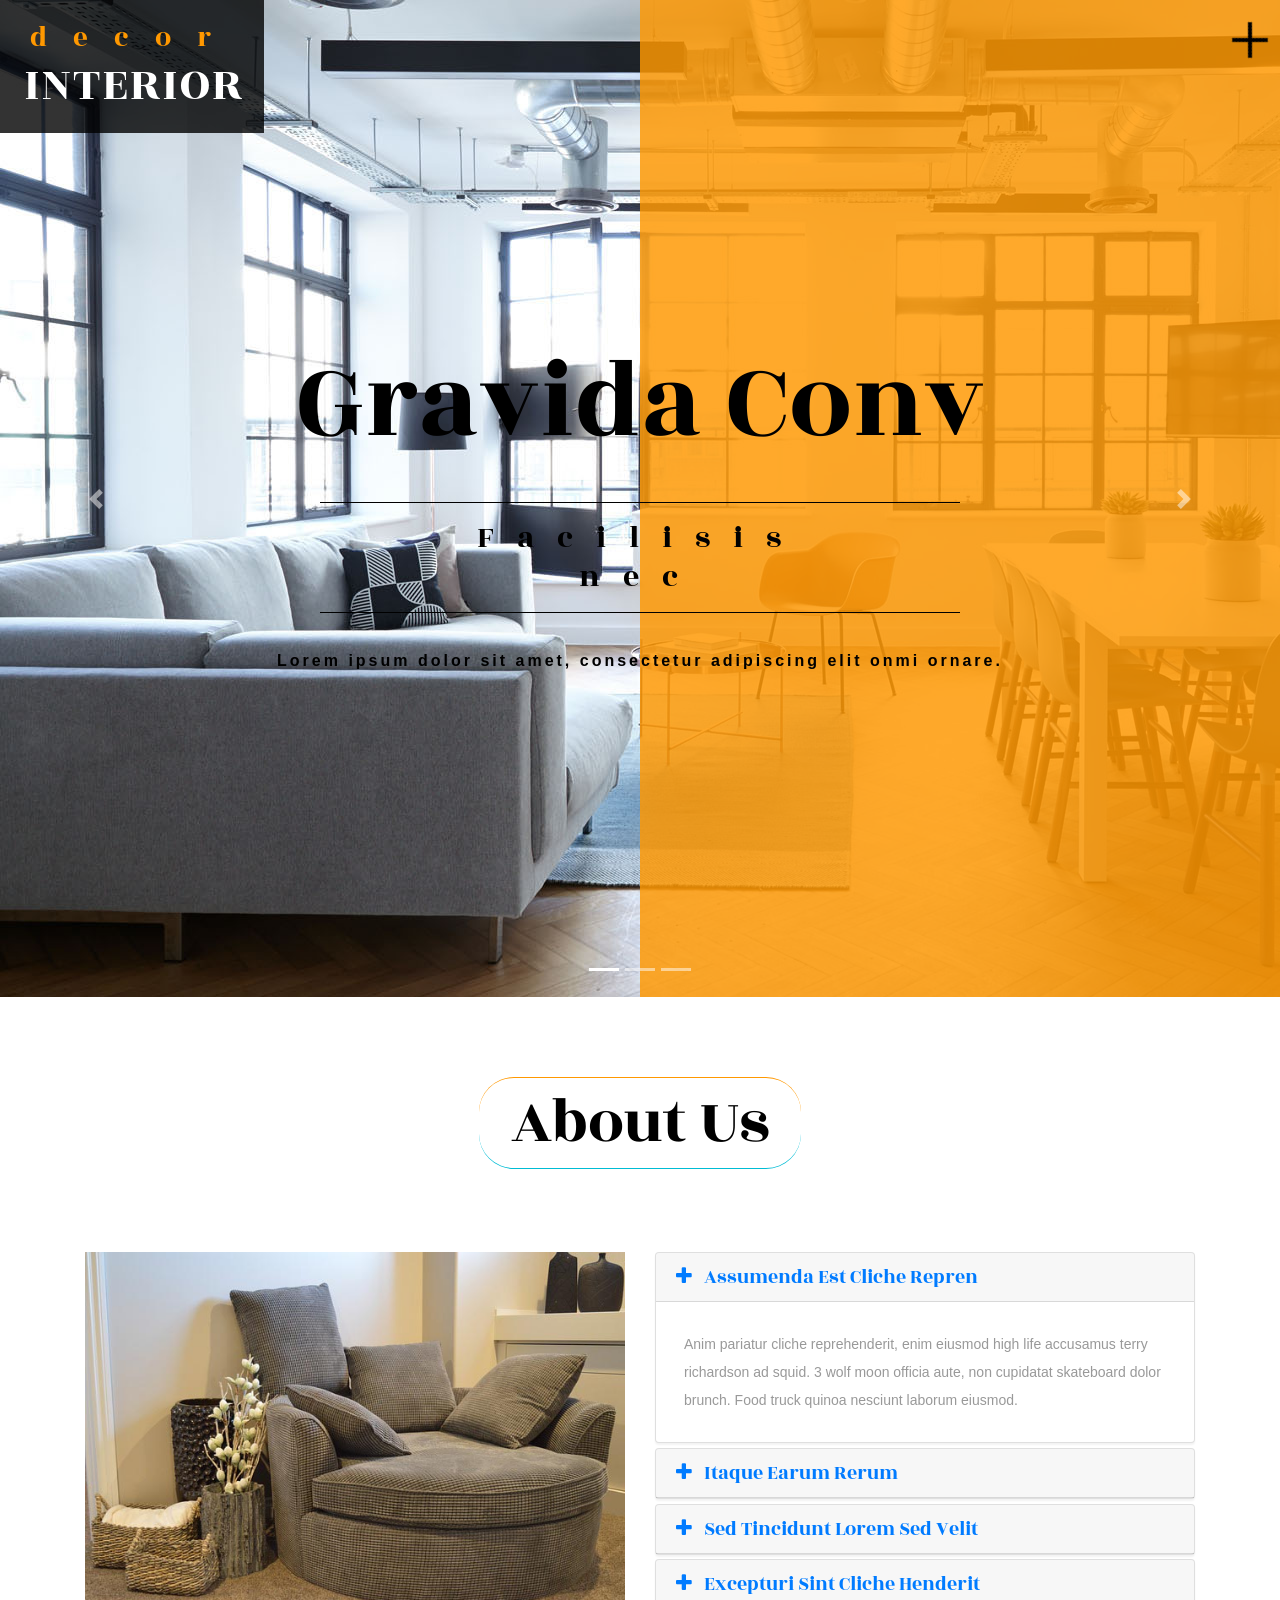
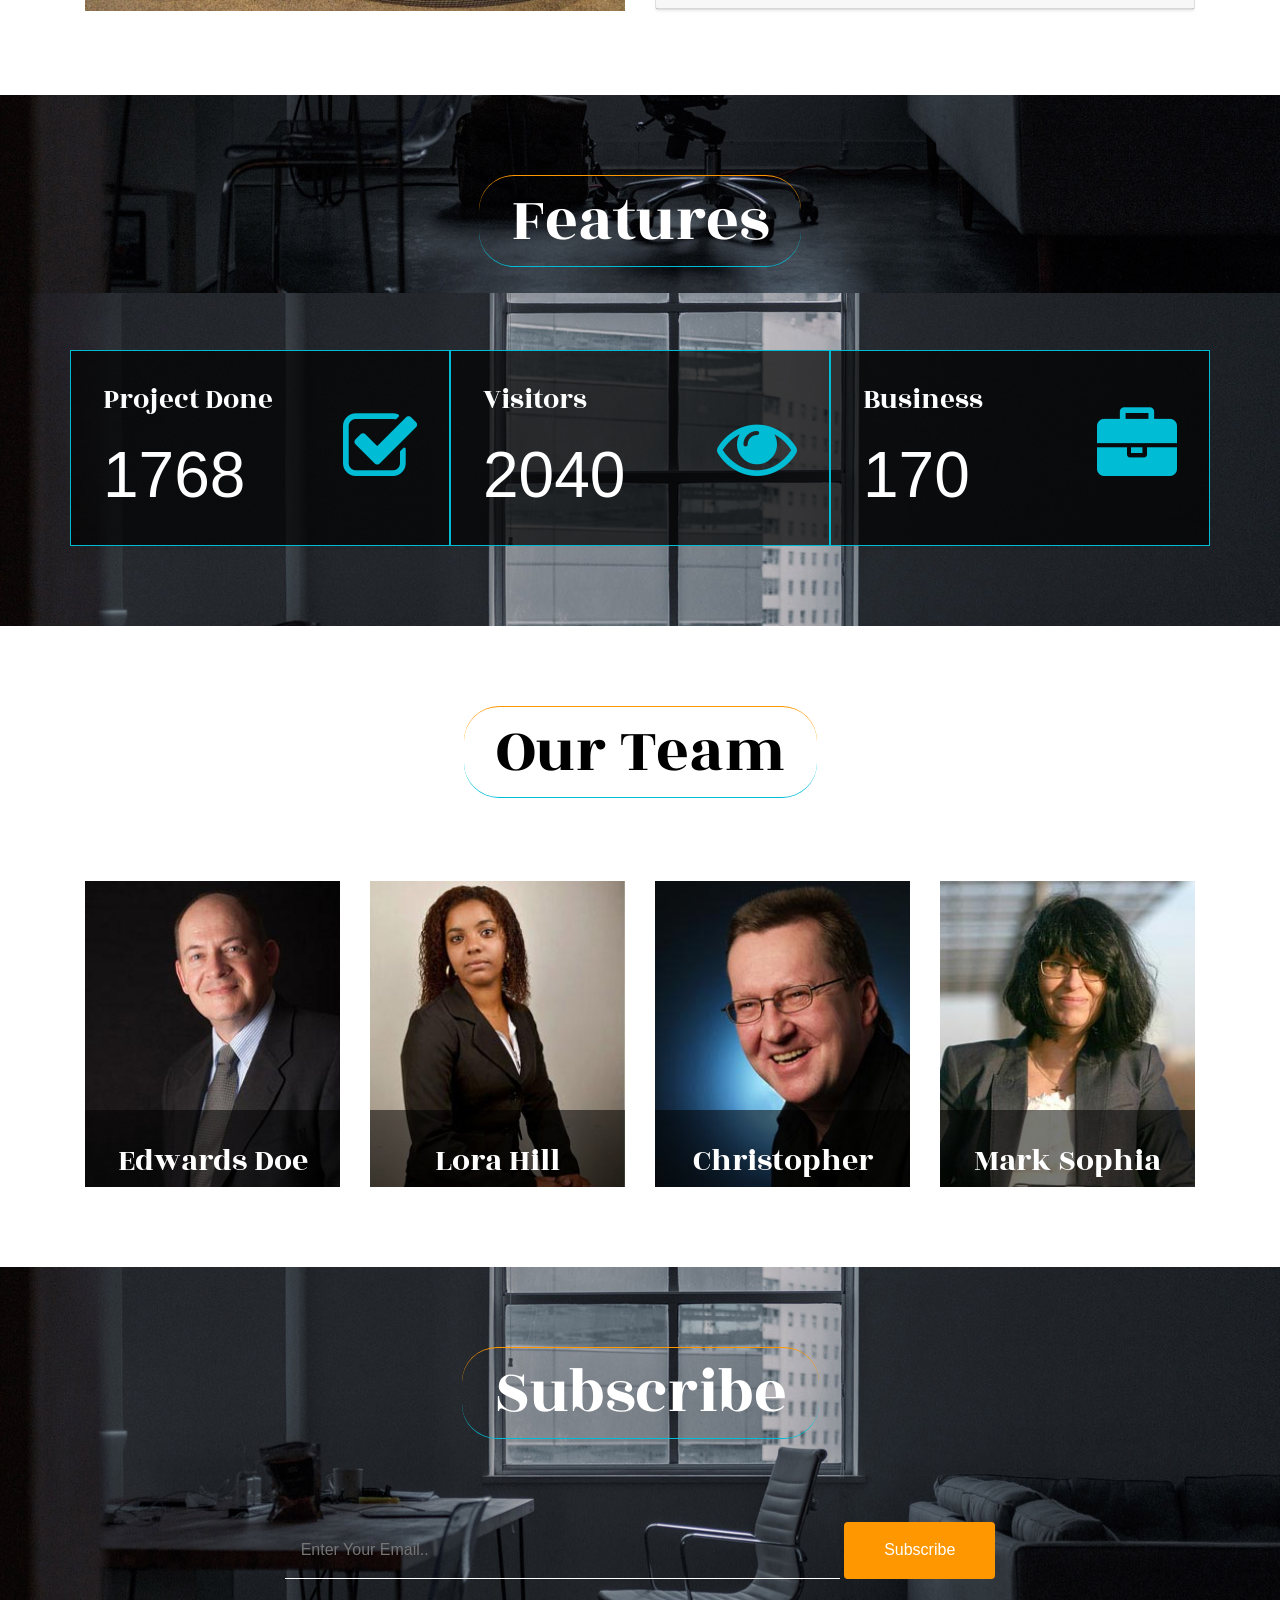
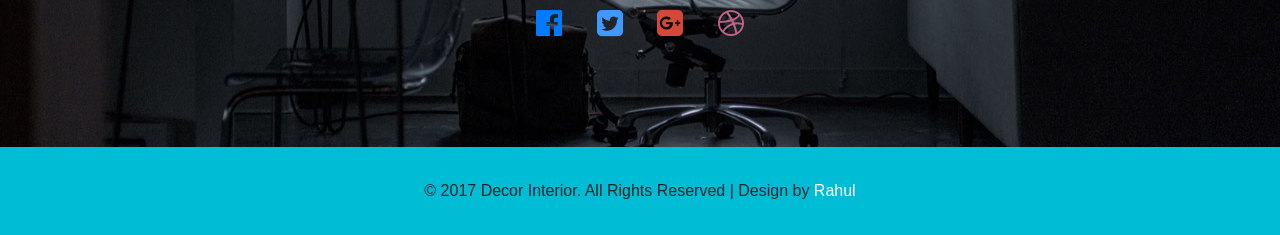
==== commit b916eb36: "menu change(page redirect to home page) change from # to index.html" ====
--- a/about.html
+++ b/about.html
@@ -34,7 +34,7 @@
                         <div id="nav-overlay">
                           <nav>
                            <ul>
-                            <li><a href="#">Home</a></li>
+                            <li><a href="index.html">Home</a></li>
                             <li><a href="about.html">About</a></li>
                             <li><a href="gallery.html">Gallery</a></li>
                             <li><a href="contact.html">Contact</a></li>
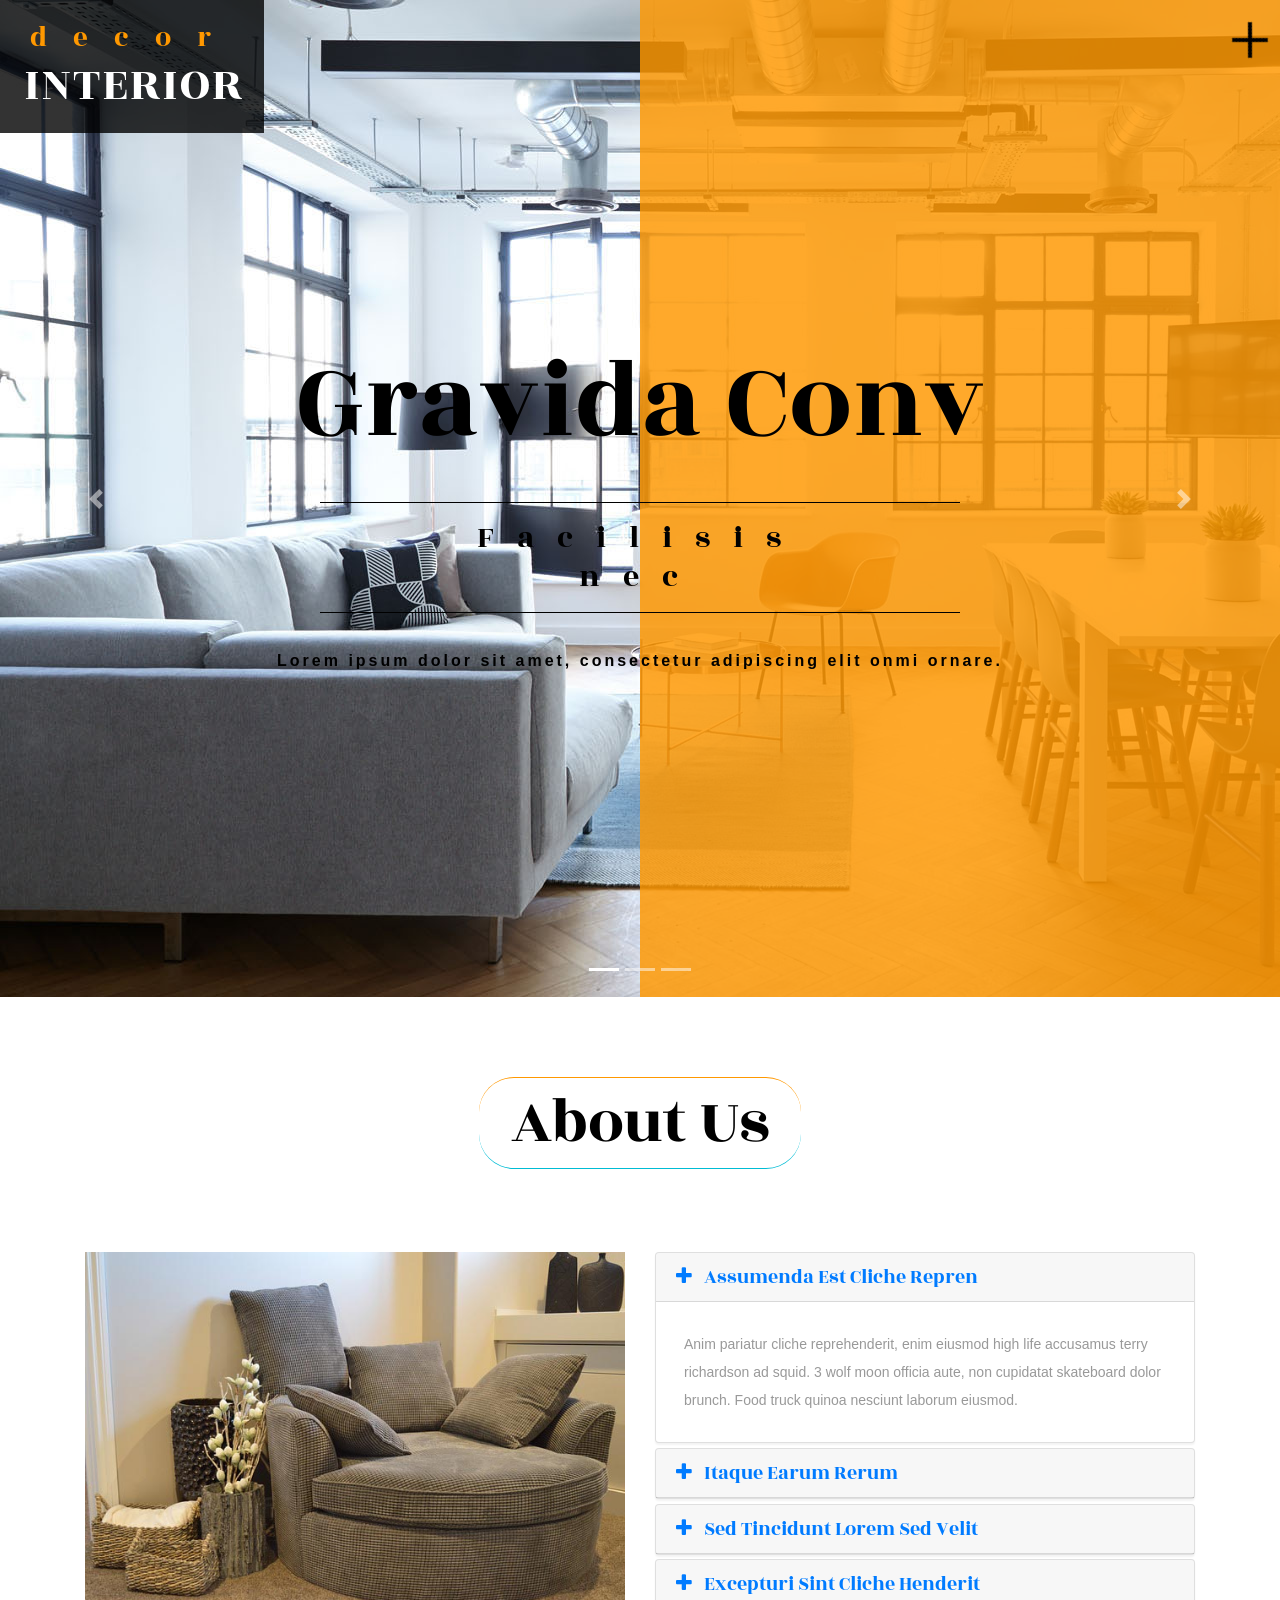
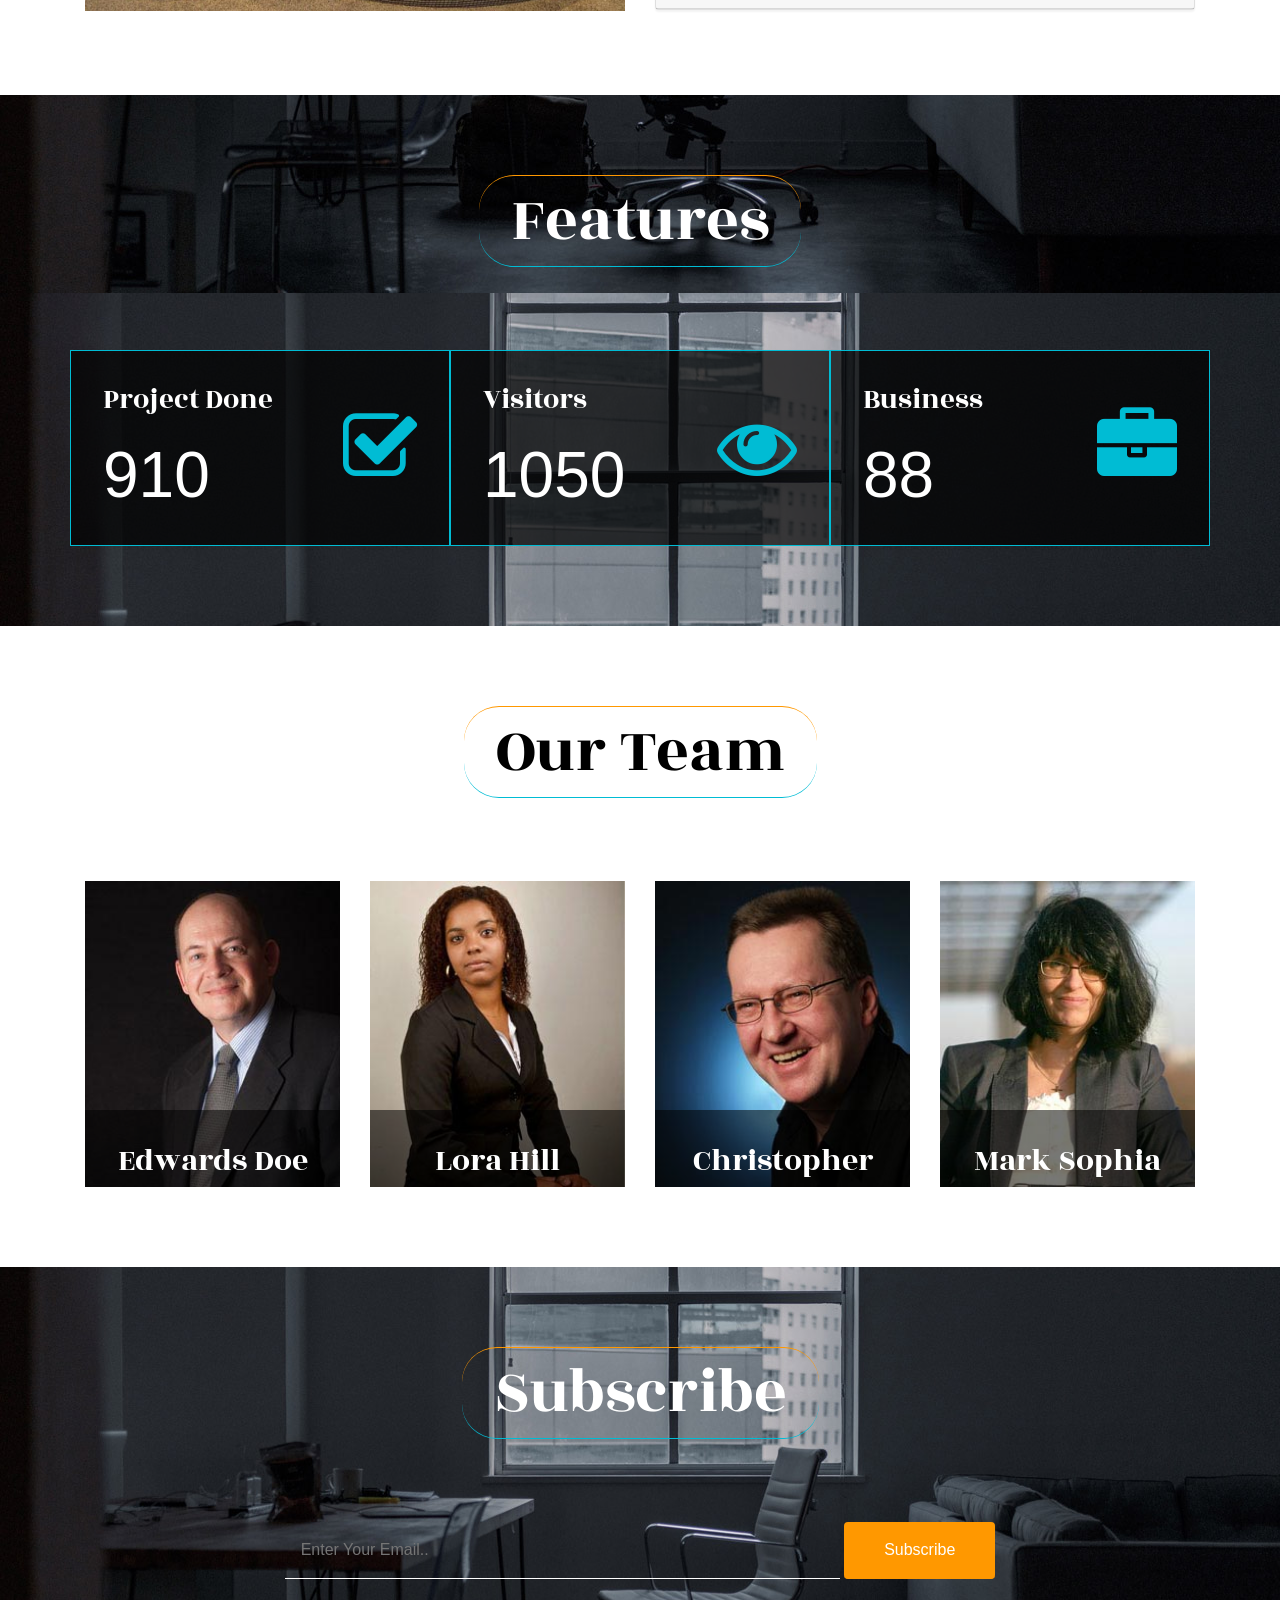
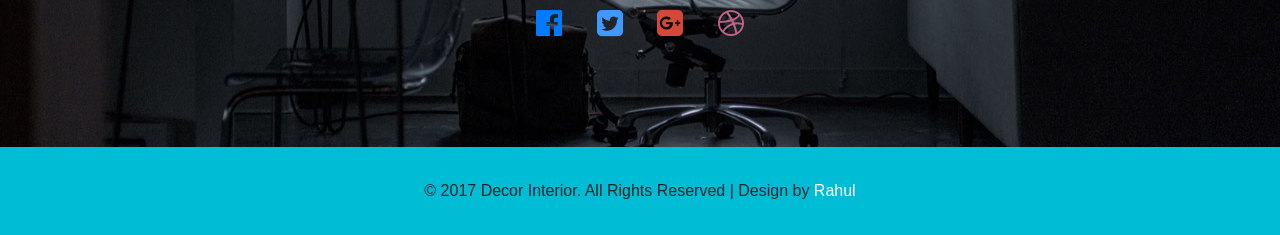
==== commit b00e444e: "favicon icon" ====
--- a/about.html
+++ b/about.html
@@ -13,7 +13,8 @@
     <link rel="stylesheet" href="Assets/stylesheets/navigation-curtain-menu.css">
     <link rel="stylesheet" href="Assets/stylesheets/main.css">
     <link href="https://fonts.googleapis.com/css?family=Rozha+One" rel="stylesheet">
-    
+    <title>Decor Interior</title>
+    <link rel="icon" href="Assets/images/icon.png">
   </head>
   <body>
     <div id="container">
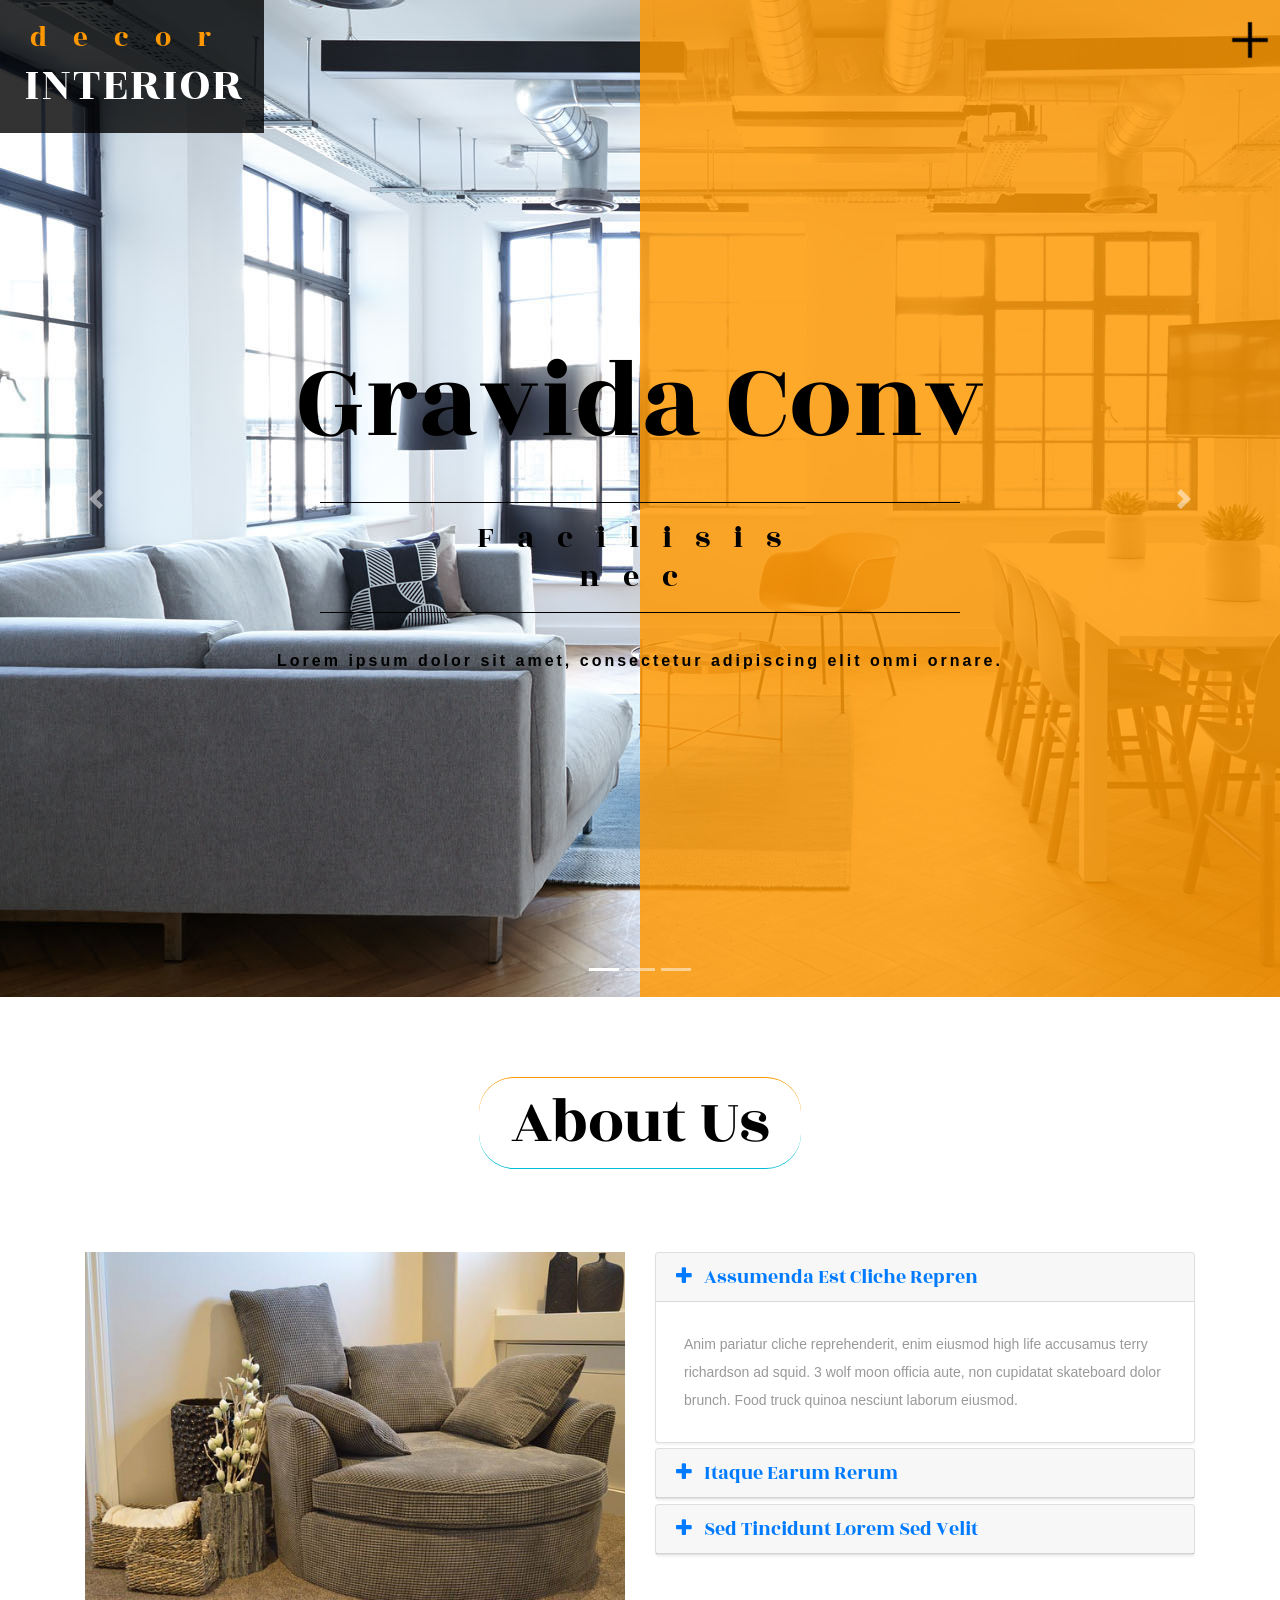
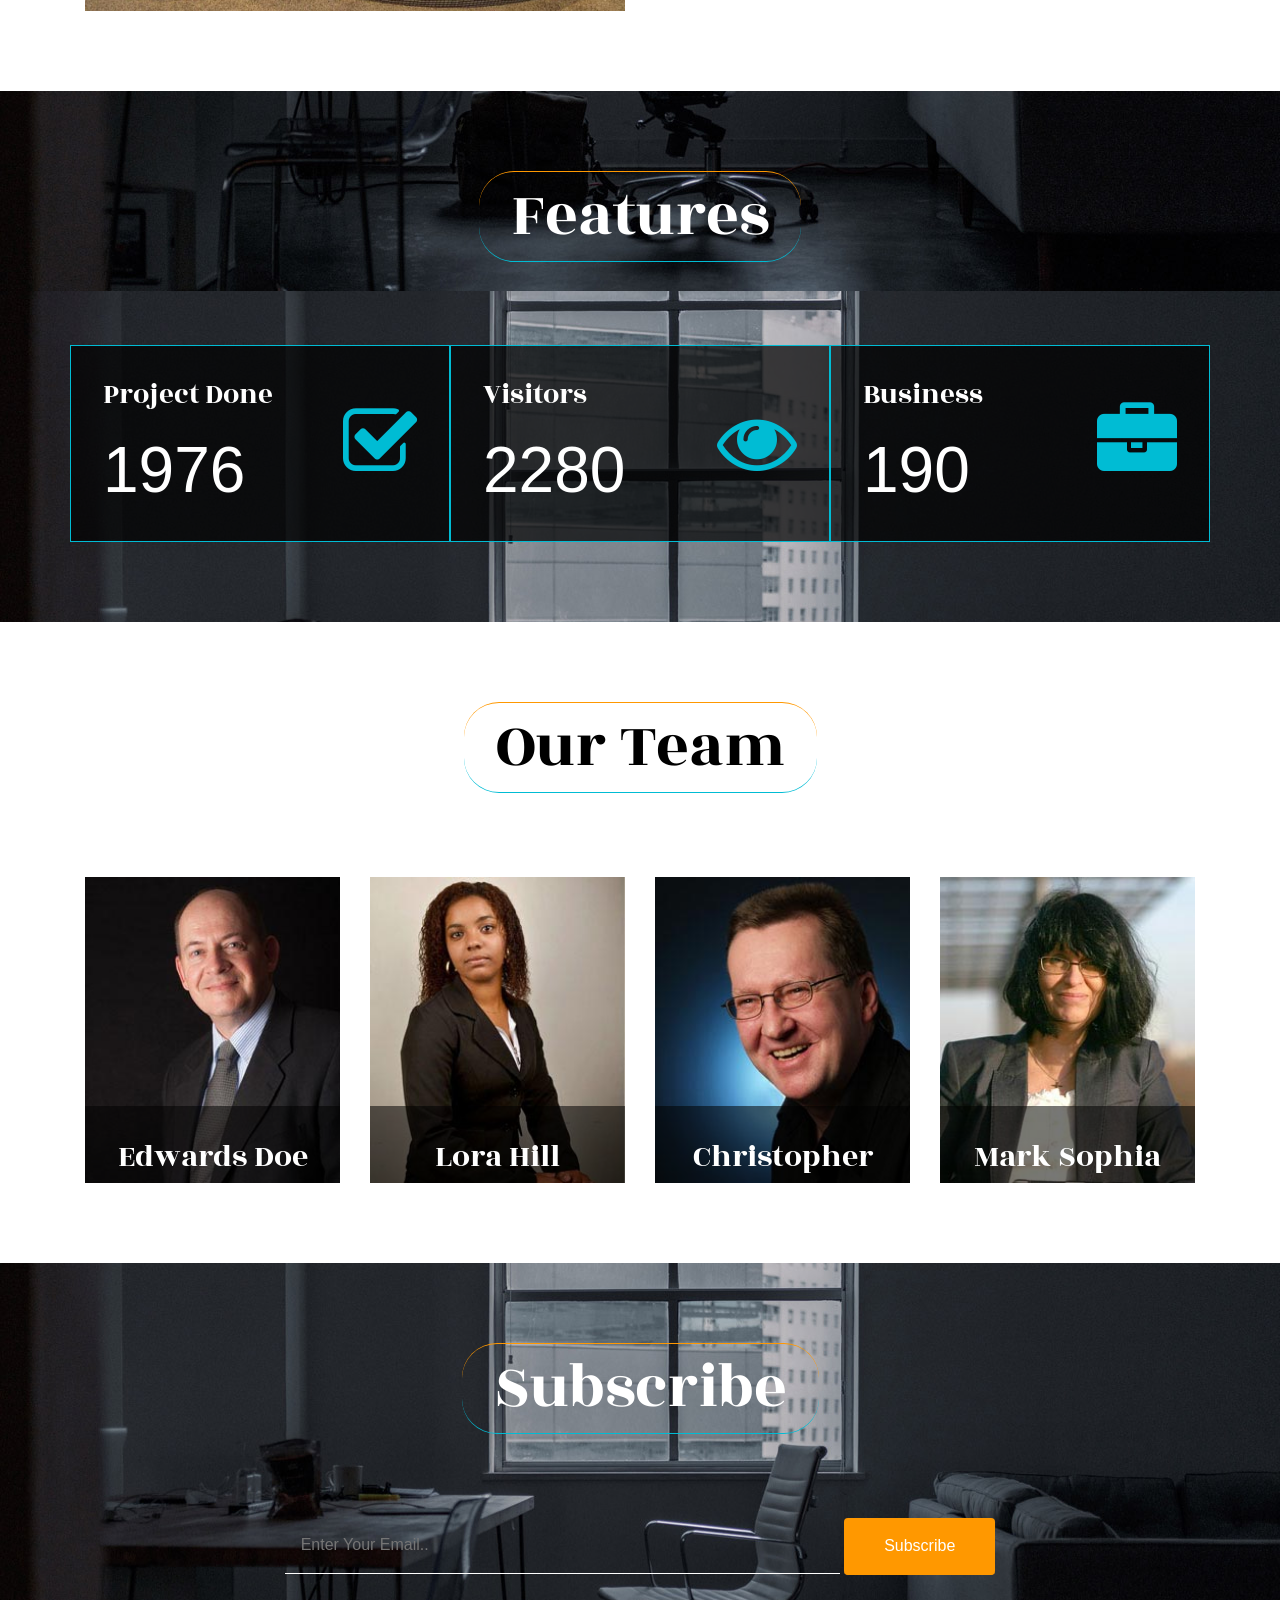
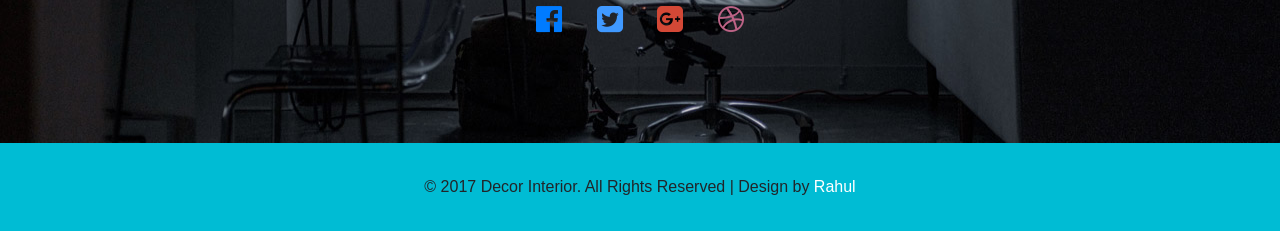
==== commit 7e6e4575: "accordian adjustment" ====
--- a/about.html
+++ b/about.html
@@ -139,22 +139,7 @@
                                       </div>
                                     </div>
                                   </div>
-                                  <div class="card" id="accordian_custom">
-                                    <div class="card-header" role="tab" id="headingTwo">
-                                      <h5 class="mb-0">
-                                        <a class="collapsed" data-toggle="collapse" href="#collapseTwo" aria-expanded="false" aria-controls="collapseTwo">
-                                         <i class="fa fa-plus" aria-hidden="true"></i>
-                                         &nbsp;
-                                          Excepturi Sint Cliche Henderit
-                                        </a>
-                                      </h5>
-                                    </div>
-                                    <div id="collapseTwo" class="collapse" role="tabpanel" aria-labelledby="headingTwo" data-parent="#accordion">
-                                      <div class="card-body" id="accordian-open">
-                                        Anim pariatur cliche reprehenderit, enim eiusmod high life accusamus terry richardson ad squid. 3 wolf moon officia aute, non cupidatat skateboard dolor brunch. Food truck quinoa nesciunt laborum eiusmod.
-                                      </div>
-                                    </div>
-                                  </div>
+                                  
                                 </div>
                             </div>
                         </div>
